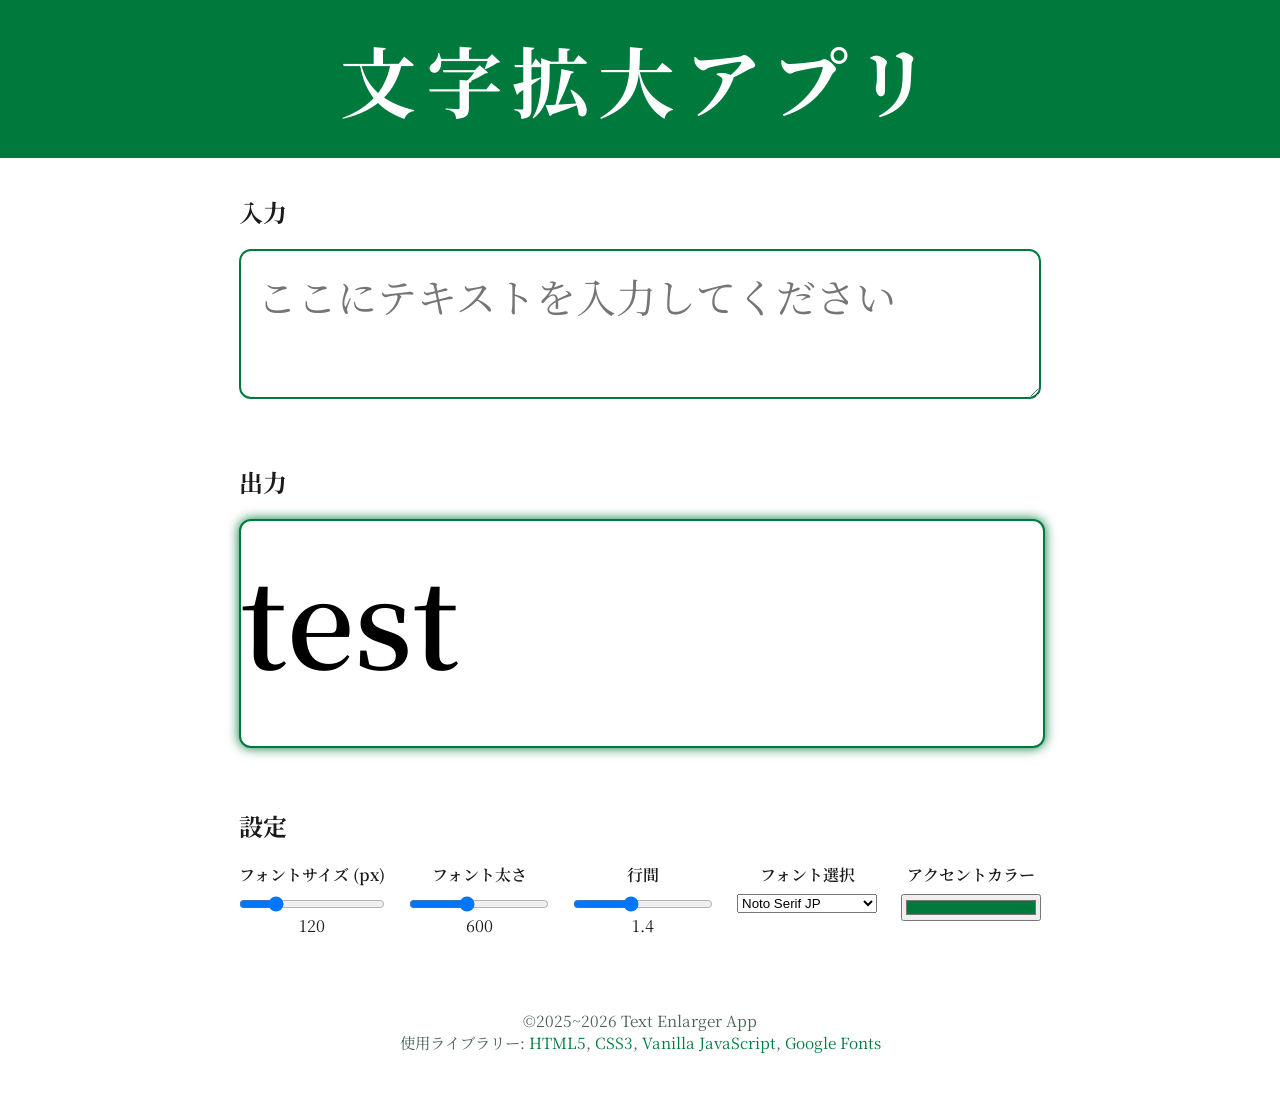
==== legacy/index.html @ 91739b3a "index.html office　v2.6.2 Release 3" ====
<!DOCTYPE html>
<html lang="ja">
<head>
<meta charset="UTF-8" />
<meta name="viewport" content="width=device-width, initial-scale=1" />
<title>Text enlargement app</title>
<meta name="description" content="Text拡大appですいれたText拡大表示します" />
<link rel="icon" href="icon-light.png" type="image/png" />
<link href="https://fonts.googleapis.com/css2?family=Potta+One&family=Noto+Serif+JP&display=swap" rel="stylesheet" />
<style>

:root {
  --color-primary: #00793d;
  --color-primary-contrast-light: #ffffff;
  --color-secondary: #4a6354;
  --color-background: #ffffff;
  --color-on-background: #1a1c19;
  --shape-corner-medium: 12px;
}

body {
  margin: 0;
  font-family: 'Noto Serif JP', serif;
  background-color: var(--color-background);
  color: var(--color-on-background);
  min-height: 100vh;
  display: flex;
  flex-direction: column;
}

header {
  background-color: var(--color-primary);
  color: var(--color-primary-contrast-light);
  padding: 1.5rem 2rem;
  font-weight: 700;
  font-size: 6vw;
  letter-spacing: 0.12em;
  text-align: center;
  user-select: text;
  white-space: nowrap;
  overflow: hidden;
  text-overflow: ellipsis;
}

main {
  max-width: 900px;
  margin: 0 auto 2rem auto;
  padding: 1rem;
  flex-grow: 1;
  display: flex;
  flex-direction: column;
  gap: 2.5rem;
  min-width: 320px;
}

textarea#textInput {
  width: 100%;
  min-height: 140px;
  font-size: 40px;
  font-family: inherit;
  padding: 1rem;
  border-radius: var(--shape-corner-medium);
  border: 2px solid var(--color-primary);
  resize: vertical;
  box-sizing: border-box;
  color: var(--color-on-background);
  background-color: var(--color-background);
  transition: border-color 0.3s ease;
  user-select: text;
}

#displayArea {
  width: 100%;
  min-height: 200px;
  font-weight: 600;
  font-size: var(--font-size, 120px);
  line-height: var(--line-height, 1.4);
  color: #000000;
  padding: 0.8rem 0;
  border-radius: var(--shape-corner-medium);
  background-color: var(--color-background);
  box-shadow: 0 0 12px var(--color-primary);
  white-space: pre-wrap;
  word-break: break-word;
  user-select: text;
  border: 2px solid var(--color-primary);
  transition: border-color 0.3s ease, box-shadow 0.3s ease;
  font-family: 'Noto Serif JP', serif;
}

#settings {
  display: flex;
  flex-wrap: wrap;
  gap: 1.5rem;
  justify-content: center;
  align-items: flex-start;
}

.setting-item {
  display: flex;
  flex-direction: column;
  align-items: center;
  min-width: 140px;
}

.setting-item label {
  font-weight: 600;
  margin-bottom: 0.5rem;
  text-align: center;
}

.setting-item input[type=range],
.setting-item select,
.setting-item input[type=color],
.setting-item input[type=text] {
  width: 100%;
  box-sizing: border-box;
}

footer#footer {
  text-align: center;
  font-size: clamp(0.7rem, 1.2vw, 1rem);
  color: var(--color-secondary);
  padding: 1.5rem 0 2.5rem 0;
  user-select: text;
  font-family: 'Noto Serif JP', serif;
}

footer#footer a {
  color: var(--color-primary);
  text-decoration: none;
}

footer#footer a:hover {
  text-decoration: underline;
}

</style>
</head>
<body>

<header id="appTitle">文字拡大アプリ</header>

<main>

<section>
<h2>入力</h2>
<textarea id="textInput" placeholder="ここにテキストを入力してください"></textarea>
</section>

<section>
<h2>出力</h2>
<div id="displayArea">test</div>
</section>

<section>
<h2>設定</h2>
<div id="settings">

<div class="setting-item">
<label for="fontSizeSlider">フォントサイズ (px)</label>
<input type="range" id="fontSizeSlider" min="40" max="400" step="1" value="120" />
<output id="fontSizeValue">120</output>
</div>

<div class="setting-item">
<label for="fontWeightSlider">フォント太さ</label>
<input type="range" id="fontWeightSlider" min="400" max="900" step="100" value="600" />
<output id="fontWeightValue">600</output>
</div>

<div class="setting-item">
<label for="lineHeightSlider">行間</label>
<input type="range" id="lineHeightSlider" min="1" max="2" step="0.05" value="1.4" />
<output id="lineHeightValue">1.4</output>
</div>

<div class="setting-item">
<label for="fontSelector">フォント選択</label>
<select id="fontSelector">
<option value="'Potta One', cursive">Potta One</option>
<option value="'Noto Serif JP', serif" selected>Noto Serif JP</option>
<option value="'Sawarabi Mincho', serif">Sawarabi Mincho</option>
<option value="Arial, sans-serif">Arial</option>
<option value="Verdana, sans-serif">Verdana</option>
<option value="Courier New, monospace">Courier New</option>
</select>
</div>

<div class="setting-item">
<label for="accentSelector">アクセントカラー</label>
<input type="color" id="accentSelector" value="#00793d" />
</div>

</div>
</section>

</main>

<footer id="footer">
<div id="footer-author">&copy;2025 Text enlargement app</div>
<div>
使用ライブラリー:
<a href="https://developer.mozilla.org/ja/docs/Web/HTML" target="_blank" rel="noopener noreferrer">HTML5</a>,
<a href="https://developer.mozilla.org/ja/docs/Web/CSS" target="_blank" rel="noopener noreferrer">CSS3</a>,
<a href="https://developer.mozilla.org/ja/docs/Web/JavaScript" target="_blank" rel="noopener noreferrer">Vanilla JavaScript</a>,
<a href="https://fonts.google.com/" target="_blank" rel="noopener noreferrer">Google Fonts</a>
</div>
</footer>

<script>

const textInput = document.getElementById("textInput")
const displayArea = document.getElementById("displayArea")
const fontSizeSlider = document.getElementById("fontSizeSlider")
const fontSizeValue = document.getElementById("fontSizeValue")
const fontWeightSlider = document.getElementById("fontWeightSlider")
const fontWeightValue = document.getElementById("fontWeightValue")
const lineHeightSlider = document.getElementById("lineHeightSlider")
const lineHeightValue = document.getElementById("lineHeightValue")
const fontSelector = document.getElementById("fontSelector")
const accentSelector = document.getElementById("accentSelector")
const header = document.getElementById("appTitle")

function updateDisplay() {
  displayArea.textContent = textInput.value.trim() || "test"
}

function updateStyles() {
  displayArea.style.fontSize = fontSizeSlider.value + "px"
  displayArea.style.fontWeight = fontWeightSlider.value
  displayArea.style.lineHeight = lineHeightSlider.value
  displayArea.style.fontFamily = fontSelector.value
  displayArea.style.color = "#000000"
  textInput.style.borderColor = accentSelector.value
  displayArea.style.borderColor = accentSelector.value
  displayArea.style.boxShadow = `0 0 12px ${accentSelector.value}`
  header.style.backgroundColor = accentSelector.value
  header.style.color = getContrastColor(accentSelector.value)
}

function luminance(r,g,b) {
  const a = [r,g,b].map(v => {v/=255; return v<=0.03928?v/12.92:Math.pow((v+0.055)/1.055,2.4)})
  return 0.2126*a[0] + 0.7152*a[1] + 0.0722*a[2]
}

function getContrastColor(hexColor) {
  const r = parseInt(hexColor.substr(1,2),16)
  const g = parseInt(hexColor.substr(3,2),16)
  const b = parseInt(hexColor.substr(5,2),16)
  return luminance(r,g,b) > 0.5 ? "#000000" : "#ffffff"
}

textInput.addEventListener("input", updateDisplay)
fontSizeSlider.addEventListener("input", () => {fontSizeValue.textContent = fontSizeSlider.value; updateStyles()})
fontWeightSlider.addEventListener("input", () => {fontWeightValue.textContent = fontWeightSlider.value; updateStyles()})
lineHeightSlider.addEventListener("input", () => {lineHeightValue.textContent = lineHeightSlider.value; updateStyles()})
fontSelector.addEventListener("input", updateStyles)
accentSelector.addEventListener("input", updateStyles)

updateDisplay()
updateStyles()

const footerAuthor = document.getElementById("footer-author")
const hostname = window.location.hostname
const baseYear = 2025
const currentYear = new Date().getFullYear()
const yearText = currentYear > baseYear ? `${baseYear}~${currentYear}` : `${baseYear}`

if(hostname.includes("hamuzon.github.io")) {
  footerAuthor.innerHTML = `&copy;${yearText} <a href="https://hamuzon.github.io" target="_blank" rel="noopener noreferrer">@hamuzon</a>`
} else if(hostname.includes("hamusata.f5.si")) {
  footerAuthor.innerHTML = `&copy;${yearText} <a href="https://home.hamusata.f5.si" target="_blank" rel="noopener noreferrer">@hamusata</a>`
} else {
  footerAuthor.innerHTML = `&copy;${yearText} Text Enlarger App`
}

</script>

</body>
</html>
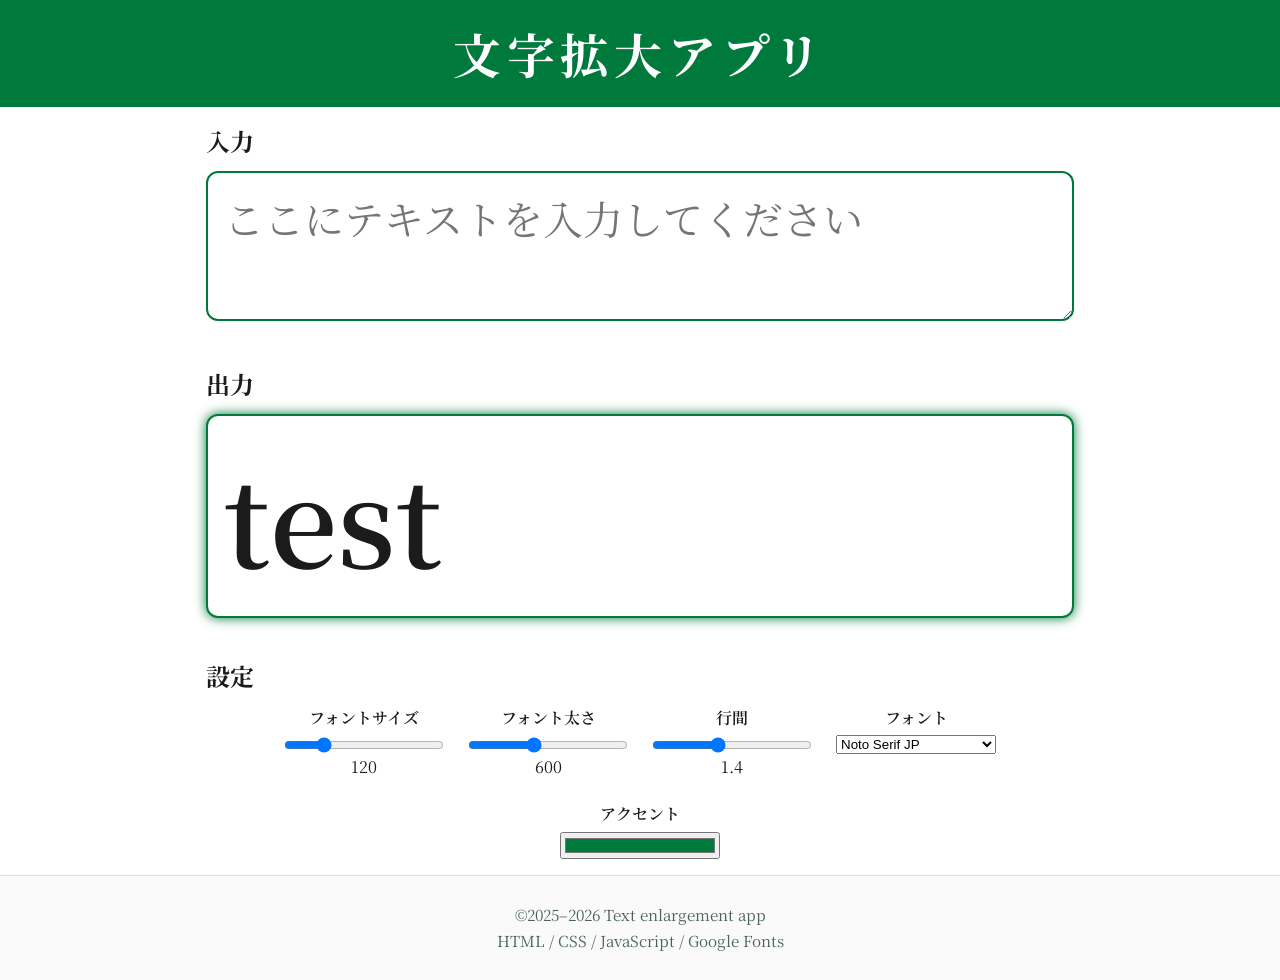
==== commit 05a24e60: "index.html v2.6.3" ====
--- a/legacy/index.html
+++ b/legacy/index.html
@@ -1,281 +1,309 @@
 <!DOCTYPE html>
 <html lang="ja">
+
 <head>
-<meta charset="UTF-8" />
-<meta name="viewport" content="width=device-width, initial-scale=1" />
-<title>Text enlargement app</title>
-<meta name="description" content="Text拡大appですいれたText拡大表示します" />
-<link rel="icon" href="icon-light.png" type="image/png" />
-<link href="https://fonts.googleapis.com/css2?family=Potta+One&family=Noto+Serif+JP&display=swap" rel="stylesheet" />
-<style>
-
-:root {
-  --color-primary: #00793d;
-  --color-primary-contrast-light: #ffffff;
-  --color-secondary: #4a6354;
-  --color-background: #ffffff;
-  --color-on-background: #1a1c19;
-  --shape-corner-medium: 12px;
-}
-
-body {
-  margin: 0;
-  font-family: 'Noto Serif JP', serif;
-  background-color: var(--color-background);
-  color: var(--color-on-background);
-  min-height: 100vh;
-  display: flex;
-  flex-direction: column;
-}
-
-header {
-  background-color: var(--color-primary);
-  color: var(--color-primary-contrast-light);
-  padding: 1.5rem 2rem;
-  font-weight: 700;
-  font-size: 6vw;
-  letter-spacing: 0.12em;
-  text-align: center;
-  user-select: text;
-  white-space: nowrap;
-  overflow: hidden;
-  text-overflow: ellipsis;
-}
-
-main {
-  max-width: 900px;
-  margin: 0 auto 2rem auto;
-  padding: 1rem;
-  flex-grow: 1;
-  display: flex;
-  flex-direction: column;
-  gap: 2.5rem;
-  min-width: 320px;
-}
-
-textarea#textInput {
-  width: 100%;
-  min-height: 140px;
-  font-size: 40px;
-  font-family: inherit;
-  padding: 1rem;
-  border-radius: var(--shape-corner-medium);
-  border: 2px solid var(--color-primary);
-  resize: vertical;
-  box-sizing: border-box;
-  color: var(--color-on-background);
-  background-color: var(--color-background);
-  transition: border-color 0.3s ease;
-  user-select: text;
-}
-
-#displayArea {
-  width: 100%;
-  min-height: 200px;
-  font-weight: 600;
-  font-size: var(--font-size, 120px);
-  line-height: var(--line-height, 1.4);
-  color: #000000;
-  padding: 0.8rem 0;
-  border-radius: var(--shape-corner-medium);
-  background-color: var(--color-background);
-  box-shadow: 0 0 12px var(--color-primary);
-  white-space: pre-wrap;
-  word-break: break-word;
-  user-select: text;
-  border: 2px solid var(--color-primary);
-  transition: border-color 0.3s ease, box-shadow 0.3s ease;
-  font-family: 'Noto Serif JP', serif;
-}
-
-#settings {
-  display: flex;
-  flex-wrap: wrap;
-  gap: 1.5rem;
-  justify-content: center;
-  align-items: flex-start;
-}
-
-.setting-item {
-  display: flex;
-  flex-direction: column;
-  align-items: center;
-  min-width: 140px;
-}
-
-.setting-item label {
-  font-weight: 600;
-  margin-bottom: 0.5rem;
-  text-align: center;
-}
-
-.setting-item input[type=range],
-.setting-item select,
-.setting-item input[type=color],
-.setting-item input[type=text] {
-  width: 100%;
-  box-sizing: border-box;
-}
-
-footer#footer {
-  text-align: center;
-  font-size: clamp(0.7rem, 1.2vw, 1rem);
-  color: var(--color-secondary);
-  padding: 1.5rem 0 2.5rem 0;
-  user-select: text;
-  font-family: 'Noto Serif JP', serif;
-}
-
-footer#footer a {
-  color: var(--color-primary);
-  text-decoration: none;
-}
-
-footer#footer a:hover {
-  text-decoration: underline;
-}
-
-</style>
+  <meta charset="UTF-8" />
+  <meta name="viewport" content="width=device-width, initial-scale=1" />
+
+  <title>Text enlargement app</title>
+  <meta name="description" content="Text拡大appです。入力したテキストを大きく表示します。" />
+
+  <link rel="icon" href="icon-light.png" type="image/png" />
+
+  <!-- Google Fonts -->
+  <link
+    href="https://fonts.googleapis.com/css2?family=BIZ+UDPGothic&family=BIZ+UDPMincho&family=Zen+Kaku+Gothic+New&family=Noto+Sans+JP&family=Noto+Serif+JP&family=Potta+One&display=swap"
+    rel="stylesheet"
+  />
+
+  <style>
+    :root {
+      --color-primary: #00793d;
+      --color-secondary: #4a6354;
+      --color-background: #ffffff;
+      --color-on-background: #1a1c19;
+      --shape-corner-medium: 12px;
+    }
+
+    * {
+      box-sizing: border-box;
+    }
+
+    body {
+      margin: 0;
+      min-height: 100vh;
+      display: flex;
+      flex-direction: column;
+      font-family: 'Noto Serif JP', serif;
+      background-color: var(--color-background);
+      color: var(--color-on-background);
+    }
+
+    header {
+      background-color: var(--color-primary);
+      color: #ffffff;
+      padding: 1.2rem 1rem;
+      text-align: center;
+      font-size: clamp(1.5rem, 6vw, 3rem);
+      font-weight: 700;
+      letter-spacing: 0.12em;
+      white-space: nowrap;
+      overflow: hidden;
+      text-overflow: ellipsis;
+    }
+
+    main {
+      flex: 1;
+      max-width: 900px;
+      width: 100%;
+      margin: 0 auto;
+      padding: 1rem;
+      display: flex;
+      flex-direction: column;
+      gap: 2.5rem;
+    }
+
+    h2 {
+      margin: 0 0 0.8rem 0;
+    }
+
+    textarea#textInput {
+      width: 100%;
+      min-height: 140px;
+      padding: 1rem;
+      font-size: 40px;
+      font-family: inherit;
+      border-radius: var(--shape-corner-medium);
+      border: 2px solid var(--color-primary);
+      resize: vertical;
+      background-color: #ffffff;
+    }
+
+    #displayArea {
+      width: 100%;
+      min-height: 200px;
+      padding: 1rem;
+      font-size: 120px;
+      font-weight: 600;
+      line-height: 1.4;
+      border-radius: var(--shape-corner-medium);
+      border: 2px solid var(--color-primary);
+      box-shadow: 0 0 12px var(--color-primary);
+      white-space: pre-wrap;
+      word-break: break-word;
+      background-color: #ffffff;
+    }
+
+    #settings {
+      display: flex;
+      flex-wrap: wrap;
+      gap: 1.5rem;
+      justify-content: center;
+    }
+
+    .setting-item {
+      min-width: 160px;
+      display: flex;
+      flex-direction: column;
+      align-items: center;
+    }
+
+    .setting-item label {
+      margin-bottom: 0.4rem;
+      font-weight: 600;
+      text-align: center;
+    }
+
+    .setting-item input,
+    .setting-item select {
+      width: 100%;
+    }
+
+    footer {
+      width: 100%;
+      padding: 1.5rem 1rem;
+      text-align: center;
+      font-size: clamp(0.75rem, 1.2vw, 0.95rem);
+      color: var(--color-secondary);
+      background-color: #fafafa;
+      border-top: 1px solid #ddd;
+    }
+
+    footer div {
+      margin: 0.3rem 0;
+    }
+
+    footer a {
+      color: var(--color-primary);
+      text-decoration: none;
+    }
+
+    footer a:hover {
+      text-decoration: underline;
+    }
+  </style>
 </head>
+
 <body>
 
-<header id="appTitle">文字拡大アプリ</header>
-
-<main>
-
-<section>
-<h2>入力</h2>
-<textarea id="textInput" placeholder="ここにテキストを入力してください"></textarea>
-</section>
-
-<section>
-<h2>出力</h2>
-<div id="displayArea">test</div>
-</section>
-
-<section>
-<h2>設定</h2>
-<div id="settings">
-
-<div class="setting-item">
-<label for="fontSizeSlider">フォントサイズ (px)</label>
-<input type="range" id="fontSizeSlider" min="40" max="400" step="1" value="120" />
-<output id="fontSizeValue">120</output>
-</div>
-
-<div class="setting-item">
-<label for="fontWeightSlider">フォント太さ</label>
-<input type="range" id="fontWeightSlider" min="400" max="900" step="100" value="600" />
-<output id="fontWeightValue">600</output>
-</div>
-
-<div class="setting-item">
-<label for="lineHeightSlider">行間</label>
-<input type="range" id="lineHeightSlider" min="1" max="2" step="0.05" value="1.4" />
-<output id="lineHeightValue">1.4</output>
-</div>
-
-<div class="setting-item">
-<label for="fontSelector">フォント選択</label>
-<select id="fontSelector">
-<option value="'Potta One', cursive">Potta One</option>
-<option value="'Noto Serif JP', serif" selected>Noto Serif JP</option>
-<option value="'Sawarabi Mincho', serif">Sawarabi Mincho</option>
-<option value="Arial, sans-serif">Arial</option>
-<option value="Verdana, sans-serif">Verdana</option>
-<option value="Courier New, monospace">Courier New</option>
-</select>
-</div>
-
-<div class="setting-item">
-<label for="accentSelector">アクセントカラー</label>
-<input type="color" id="accentSelector" value="#00793d" />
-</div>
-
-</div>
-</section>
-
-</main>
-
-<footer id="footer">
-<div id="footer-author">&copy;2025 Text enlargement app</div>
-<div>
-使用ライブラリー:
-<a href="https://developer.mozilla.org/ja/docs/Web/HTML" target="_blank" rel="noopener noreferrer">HTML5</a>,
-<a href="https://developer.mozilla.org/ja/docs/Web/CSS" target="_blank" rel="noopener noreferrer">CSS3</a>,
-<a href="https://developer.mozilla.org/ja/docs/Web/JavaScript" target="_blank" rel="noopener noreferrer">Vanilla JavaScript</a>,
-<a href="https://fonts.google.com/" target="_blank" rel="noopener noreferrer">Google Fonts</a>
-</div>
-</footer>
-
-<script>
-
-const textInput = document.getElementById("textInput")
-const displayArea = document.getElementById("displayArea")
-const fontSizeSlider = document.getElementById("fontSizeSlider")
-const fontSizeValue = document.getElementById("fontSizeValue")
-const fontWeightSlider = document.getElementById("fontWeightSlider")
-const fontWeightValue = document.getElementById("fontWeightValue")
-const lineHeightSlider = document.getElementById("lineHeightSlider")
-const lineHeightValue = document.getElementById("lineHeightValue")
-const fontSelector = document.getElementById("fontSelector")
-const accentSelector = document.getElementById("accentSelector")
-const header = document.getElementById("appTitle")
-
-function updateDisplay() {
-  displayArea.textContent = textInput.value.trim() || "test"
-}
-
-function updateStyles() {
-  displayArea.style.fontSize = fontSizeSlider.value + "px"
-  displayArea.style.fontWeight = fontWeightSlider.value
-  displayArea.style.lineHeight = lineHeightSlider.value
-  displayArea.style.fontFamily = fontSelector.value
-  displayArea.style.color = "#000000"
-  textInput.style.borderColor = accentSelector.value
-  displayArea.style.borderColor = accentSelector.value
-  displayArea.style.boxShadow = `0 0 12px ${accentSelector.value}`
-  header.style.backgroundColor = accentSelector.value
-  header.style.color = getContrastColor(accentSelector.value)
-}
-
-function luminance(r,g,b) {
-  const a = [r,g,b].map(v => {v/=255; return v<=0.03928?v/12.92:Math.pow((v+0.055)/1.055,2.4)})
-  return 0.2126*a[0] + 0.7152*a[1] + 0.0722*a[2]
-}
-
-function getContrastColor(hexColor) {
-  const r = parseInt(hexColor.substr(1,2),16)
-  const g = parseInt(hexColor.substr(3,2),16)
-  const b = parseInt(hexColor.substr(5,2),16)
-  return luminance(r,g,b) > 0.5 ? "#000000" : "#ffffff"
-}
-
-textInput.addEventListener("input", updateDisplay)
-fontSizeSlider.addEventListener("input", () => {fontSizeValue.textContent = fontSizeSlider.value; updateStyles()})
-fontWeightSlider.addEventListener("input", () => {fontWeightValue.textContent = fontWeightSlider.value; updateStyles()})
-lineHeightSlider.addEventListener("input", () => {lineHeightValue.textContent = lineHeightSlider.value; updateStyles()})
-fontSelector.addEventListener("input", updateStyles)
-accentSelector.addEventListener("input", updateStyles)
-
-updateDisplay()
-updateStyles()
-
-const footerAuthor = document.getElementById("footer-author")
-const hostname = window.location.hostname
-const baseYear = 2025
-const currentYear = new Date().getFullYear()
-const yearText = currentYear > baseYear ? `${baseYear}~${currentYear}` : `${baseYear}`
-
-if(hostname.includes("hamuzon.github.io")) {
-  footerAuthor.innerHTML = `&copy;${yearText} <a href="https://hamuzon.github.io" target="_blank" rel="noopener noreferrer">@hamuzon</a>`
-} else if(hostname.includes("hamusata.f5.si")) {
-  footerAuthor.innerHTML = `&copy;${yearText} <a href="https://home.hamusata.f5.si" target="_blank" rel="noopener noreferrer">@hamusata</a>`
-} else {
-  footerAuthor.innerHTML = `&copy;${yearText} Text Enlarger App`
-}
-
-</script>
+  <header id="appTitle">
+    文字拡大アプリ
+  </header>
+
+  <main>
+
+    <section>
+      <h2>入力</h2>
+      <textarea
+        id="textInput"
+        placeholder="ここにテキストを入力してください"
+      ></textarea>
+    </section>
+
+    <section>
+      <h2>出力</h2>
+      <div id="displayArea">test</div>
+    </section>
+
+    <section>
+      <h2>設定</h2>
+
+      <div id="settings">
+
+        <div class="setting-item">
+          <label>フォントサイズ</label>
+          <input
+            type="range"
+            id="fontSizeSlider"
+            min="40"
+            max="400"
+            value="120"
+          />
+          <output id="fontSizeValue">120</output>
+        </div>
+
+        <div class="setting-item">
+          <label>フォント太さ</label>
+          <input
+            type="range"
+            id="fontWeightSlider"
+            min="400"
+            max="900"
+            step="100"
+            value="600"
+          />
+          <output id="fontWeightValue">600</output>
+        </div>
+
+        <div class="setting-item">
+          <label>行間</label>
+          <input
+            type="range"
+            id="lineHeightSlider"
+            min="1"
+            max="2"
+            step="0.05"
+            value="1.4"
+          />
+          <output id="lineHeightValue">1.4</output>
+        </div>
+
+        <div class="setting-item">
+          <label>フォント</label>
+          <select id="fontSelector">
+            <option value="'BIZ UDPGothic', sans-serif">BIZ UDPGothic</option>
+            <option value="'BIZ UDPMincho', serif">BIZ UDPMincho</option>
+            <option value="'Zen Kaku Gothic New', sans-serif">Zen Kaku Gothic New</option>
+            <option value="'Noto Sans JP', sans-serif">Noto Sans JP</option>
+            <option value="'Noto Serif JP', serif" selected>Noto Serif JP</option>
+            <option value="'Potta One', cursive">Potta One</option>
+            <option value="Arial, sans-serif">Arial</option>
+            <option value="Courier New, monospace">Courier New</option>
+          </select>
+        </div>
+
+        <div class="setting-item">
+          <label>アクセント</label>
+          <input
+            type="color"
+            id="accentSelector"
+            value="#00793d"
+          />
+        </div>
+
+      </div>
+    </section>
+
+  </main>
+
+  <footer>
+    <div id="footer-author"></div>
+    <div>HTML / CSS / JavaScript / Google Fonts</div>
+  </footer>
+
+  <script>
+    const textInput = document.getElementById("textInput");
+    const displayArea = document.getElementById("displayArea");
+
+    const fontSizeSlider = document.getElementById("fontSizeSlider");
+    const fontSizeValue = document.getElementById("fontSizeValue");
+
+    const fontWeightSlider = document.getElementById("fontWeightSlider");
+    const fontWeightValue = document.getElementById("fontWeightValue");
+
+    const lineHeightSlider = document.getElementById("lineHeightSlider");
+    const lineHeightValue = document.getElementById("lineHeightValue");
+
+    const fontSelector = document.getElementById("fontSelector");
+    const accentSelector = document.getElementById("accentSelector");
+    const header = document.getElementById("appTitle");
+
+    function updateDisplay() {
+      displayArea.textContent = textInput.value.trim() || "test";
+    }
+
+    function updateStyles() {
+      displayArea.style.fontSize = fontSizeSlider.value + "px";
+      displayArea.style.fontWeight = fontWeightSlider.value;
+      displayArea.style.lineHeight = lineHeightSlider.value;
+      displayArea.style.fontFamily = fontSelector.value;
+
+      const c = accentSelector.value;
+      displayArea.style.borderColor = c;
+      displayArea.style.boxShadow = `0 0 12px ${c}`;
+      textInput.style.borderColor = c;
+      header.style.backgroundColor = c;
+    }
+
+    textInput.addEventListener("input", updateDisplay);
+
+    fontSizeSlider.addEventListener("input", () => {
+      fontSizeValue.textContent = fontSizeSlider.value;
+      updateStyles();
+    });
+
+    fontWeightSlider.addEventListener("input", () => {
+      fontWeightValue.textContent = fontWeightSlider.value;
+      updateStyles();
+    });
+
+    lineHeightSlider.addEventListener("input", () => {
+      lineHeightValue.textContent = lineHeightSlider.value;
+      updateStyles();
+    });
+
+    fontSelector.addEventListener("change", updateStyles);
+    accentSelector.addEventListener("input", updateStyles);
+
+    updateDisplay();
+    updateStyles();
+
+    const footerAuthor = document.getElementById("footer-author");
+    const year = new Date().getFullYear();
+
+    footerAuthor.innerHTML =
+      `&copy;2025–${year} Text enlargement app`;
+  </script>
 
 </body>
 </html>
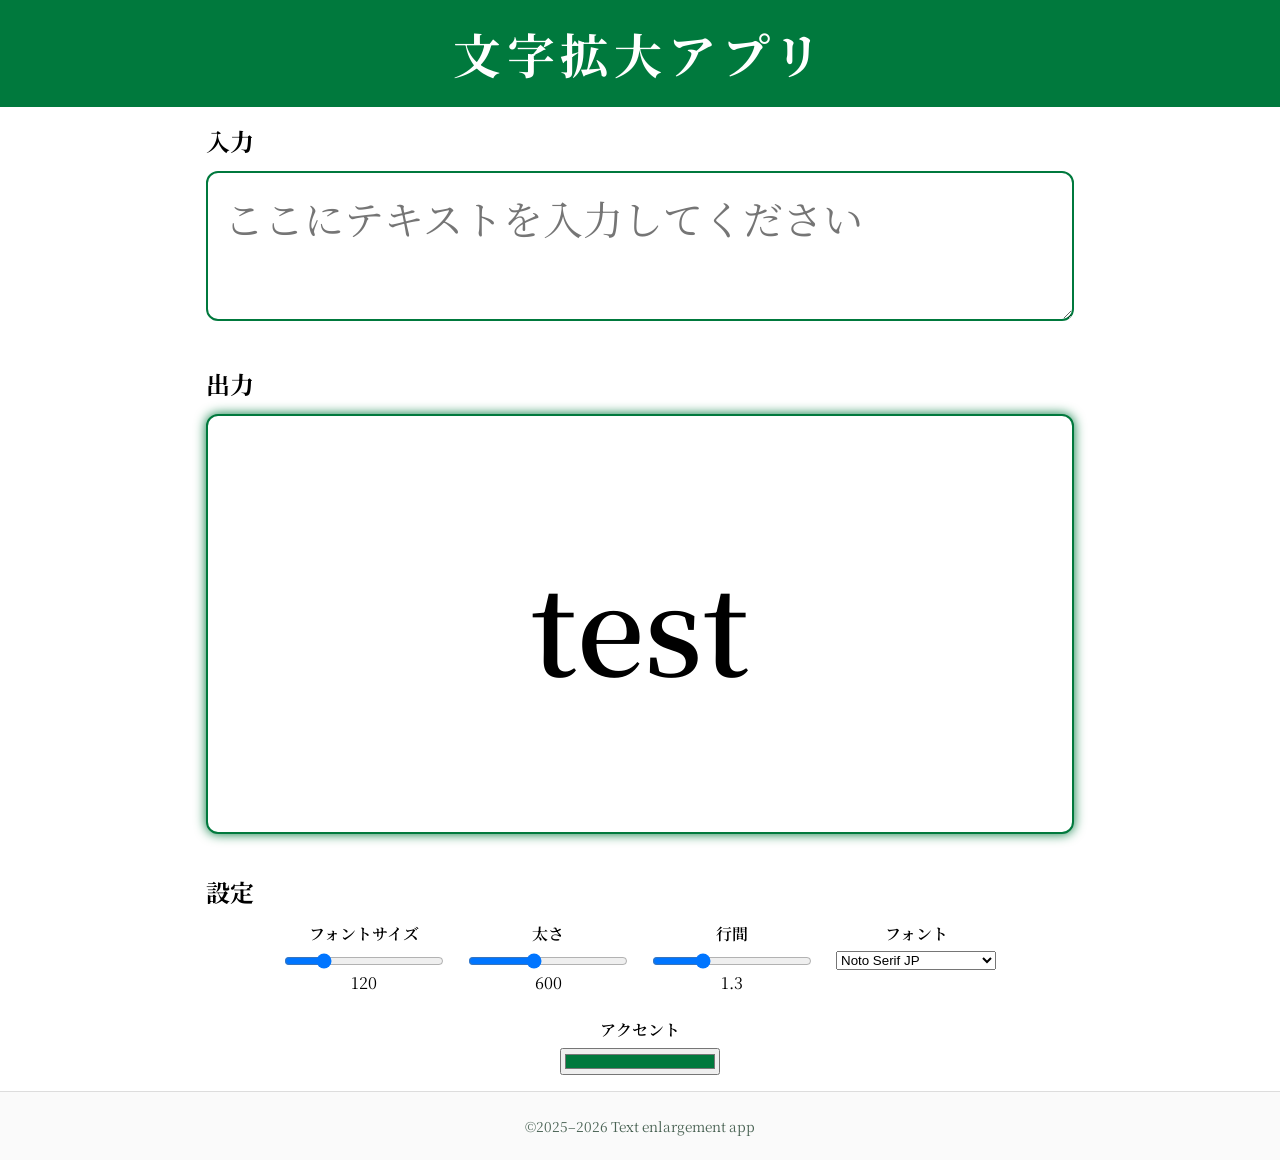
==== commit 2b16b930: "index.html v2.6.3.1" ====
--- a/legacy/index.html
+++ b/legacy/index.html
@@ -10,7 +10,6 @@
 
   <link rel="icon" href="icon-light.png" type="image/png" />
 
-  <!-- Google Fonts -->
   <link
     href="https://fonts.googleapis.com/css2?family=BIZ+UDPGothic&family=BIZ+UDPMincho&family=Zen+Kaku+Gothic+New&family=Noto+Sans+JP&family=Noto+Serif+JP&family=Potta+One&display=swap"
     rel="stylesheet"
@@ -21,7 +20,6 @@
       --color-primary: #00793d;
       --color-secondary: #4a6354;
       --color-background: #ffffff;
-      --color-on-background: #1a1c19;
       --shape-corner-medium: 12px;
     }
 
@@ -36,7 +34,6 @@
       flex-direction: column;
       font-family: 'Noto Serif JP', serif;
       background-color: var(--color-background);
-      color: var(--color-on-background);
     }
 
     header {
@@ -47,9 +44,6 @@
       font-size: clamp(1.5rem, 6vw, 3rem);
       font-weight: 700;
       letter-spacing: 0.12em;
-      white-space: nowrap;
-      overflow: hidden;
-      text-overflow: ellipsis;
     }
 
     main {
@@ -76,21 +70,32 @@
       border-radius: var(--shape-corner-medium);
       border: 2px solid var(--color-primary);
       resize: vertical;
-      background-color: #ffffff;
-    }
-
+    }
+
+    /* ===== 出力枠 修正版 ===== */
     #displayArea {
       width: 100%;
-      min-height: 200px;
-      padding: 1rem;
+      min-height: min(60vh, 420px);
+      padding: 1.2rem;
+
+      display: flex;
+      align-items: center;
+      justify-content: center;
+
+      text-align: center;
+
       font-size: 120px;
       font-weight: 600;
-      line-height: 1.4;
+      line-height: 1.3;
+
       border-radius: var(--shape-corner-medium);
       border: 2px solid var(--color-primary);
       box-shadow: 0 0 12px var(--color-primary);
+
       white-space: pre-wrap;
       word-break: break-word;
+      overflow-wrap: anywhere;
+
       background-color: #ffffff;
     }
 
@@ -111,7 +116,6 @@
     .setting-item label {
       margin-bottom: 0.4rem;
       font-weight: 600;
-      text-align: center;
     }
 
     .setting-item input,
@@ -120,26 +124,12 @@
     }
 
     footer {
-      width: 100%;
       padding: 1.5rem 1rem;
       text-align: center;
-      font-size: clamp(0.75rem, 1.2vw, 0.95rem);
+      font-size: 0.85rem;
       color: var(--color-secondary);
+      border-top: 1px solid #ddd;
       background-color: #fafafa;
-      border-top: 1px solid #ddd;
-    }
-
-    footer div {
-      margin: 0.3rem 0;
-    }
-
-    footer a {
-      color: var(--color-primary);
-      text-decoration: none;
-    }
-
-    footer a:hover {
-      text-decoration: underline;
     }
   </style>
 </head>
@@ -172,40 +162,20 @@
 
         <div class="setting-item">
           <label>フォントサイズ</label>
-          <input
-            type="range"
-            id="fontSizeSlider"
-            min="40"
-            max="400"
-            value="120"
-          />
+          <input type="range" id="fontSizeSlider" min="40" max="400" value="120" />
           <output id="fontSizeValue">120</output>
         </div>
 
         <div class="setting-item">
-          <label>フォント太さ</label>
-          <input
-            type="range"
-            id="fontWeightSlider"
-            min="400"
-            max="900"
-            step="100"
-            value="600"
-          />
+          <label>太さ</label>
+          <input type="range" id="fontWeightSlider" min="400" max="900" step="100" value="600" />
           <output id="fontWeightValue">600</output>
         </div>
 
         <div class="setting-item">
           <label>行間</label>
-          <input
-            type="range"
-            id="lineHeightSlider"
-            min="1"
-            max="2"
-            step="0.05"
-            value="1.4"
-          />
-          <output id="lineHeightValue">1.4</output>
+          <input type="range" id="lineHeightSlider" min="1" max="2" step="0.05" value="1.3" />
+          <output id="lineHeightValue">1.3</output>
         </div>
 
         <div class="setting-item">
@@ -217,18 +187,12 @@
             <option value="'Noto Sans JP', sans-serif">Noto Sans JP</option>
             <option value="'Noto Serif JP', serif" selected>Noto Serif JP</option>
             <option value="'Potta One', cursive">Potta One</option>
-            <option value="Arial, sans-serif">Arial</option>
-            <option value="Courier New, monospace">Courier New</option>
           </select>
         </div>
 
         <div class="setting-item">
           <label>アクセント</label>
-          <input
-            type="color"
-            id="accentSelector"
-            value="#00793d"
-          />
+          <input type="color" id="accentSelector" value="#00793d" />
         </div>
 
       </div>
@@ -237,8 +201,7 @@
   </main>
 
   <footer>
-    <div id="footer-author"></div>
-    <div>HTML / CSS / JavaScript / Google Fonts</div>
+    &copy;2025–<span id="year"></span> Text enlargement app
   </footer>
 
   <script>
@@ -246,14 +209,8 @@
     const displayArea = document.getElementById("displayArea");
 
     const fontSizeSlider = document.getElementById("fontSizeSlider");
-    const fontSizeValue = document.getElementById("fontSizeValue");
-
     const fontWeightSlider = document.getElementById("fontWeightSlider");
-    const fontWeightValue = document.getElementById("fontWeightValue");
-
     const lineHeightSlider = document.getElementById("lineHeightSlider");
-    const lineHeightValue = document.getElementById("lineHeightValue");
-
     const fontSelector = document.getElementById("fontSelector");
     const accentSelector = document.getElementById("accentSelector");
     const header = document.getElementById("appTitle");
@@ -276,33 +233,17 @@
     }
 
     textInput.addEventListener("input", updateDisplay);
-
-    fontSizeSlider.addEventListener("input", () => {
-      fontSizeValue.textContent = fontSizeSlider.value;
-      updateStyles();
-    });
-
-    fontWeightSlider.addEventListener("input", () => {
-      fontWeightValue.textContent = fontWeightSlider.value;
-      updateStyles();
-    });
-
-    lineHeightSlider.addEventListener("input", () => {
-      lineHeightValue.textContent = lineHeightSlider.value;
-      updateStyles();
-    });
-
+    fontSizeSlider.addEventListener("input", updateStyles);
+    fontWeightSlider.addEventListener("input", updateStyles);
+    lineHeightSlider.addEventListener("input", updateStyles);
     fontSelector.addEventListener("change", updateStyles);
     accentSelector.addEventListener("input", updateStyles);
 
+    document.getElementById("year").textContent =
+      new Date().getFullYear();
+
     updateDisplay();
     updateStyles();
-
-    const footerAuthor = document.getElementById("footer-author");
-    const year = new Date().getFullYear();
-
-    footerAuthor.innerHTML =
-      `&copy;2025–${year} Text enlargement app`;
   </script>
 
 </body>
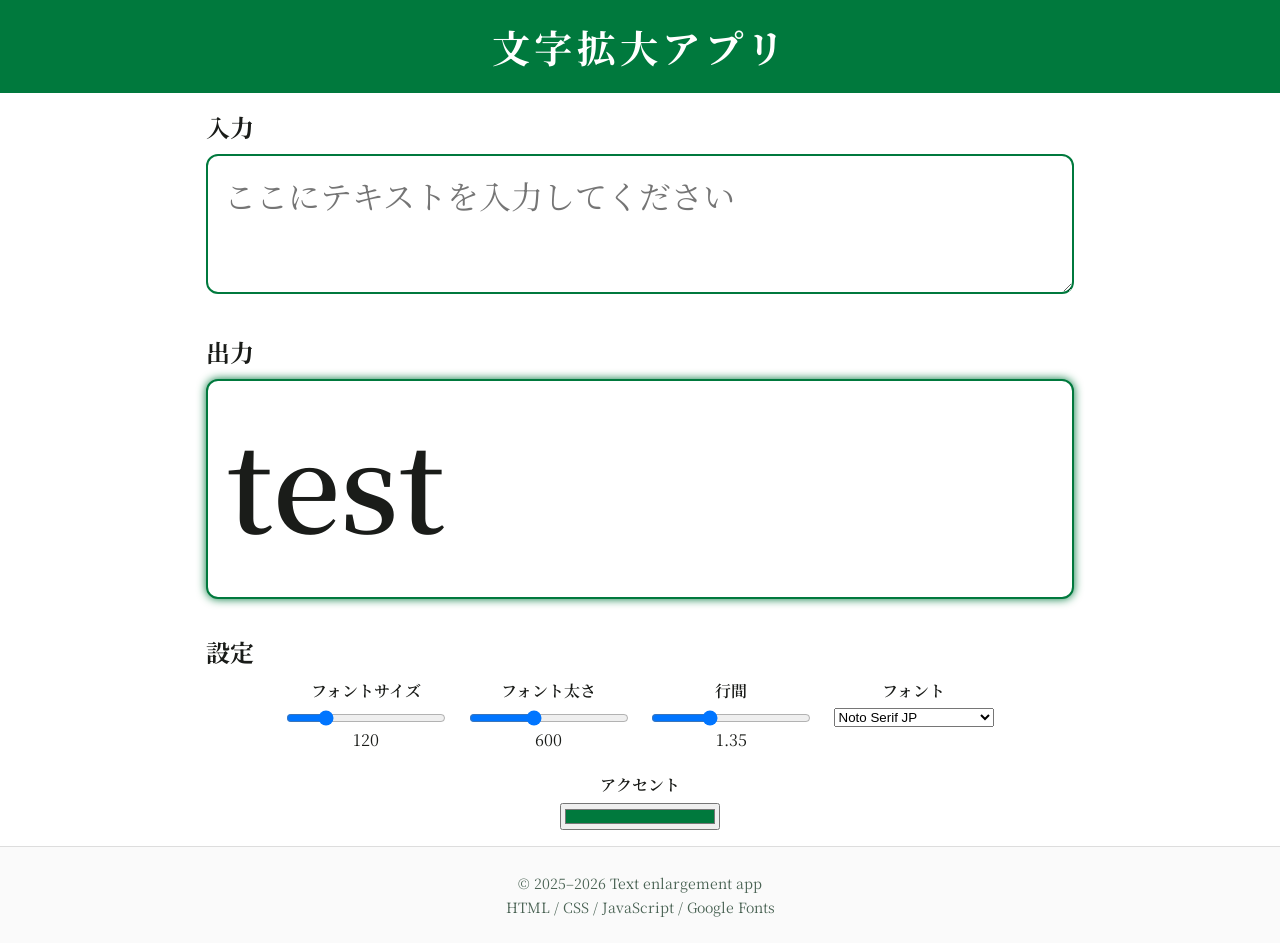
==== commit 2505f739: "index.html v2.6.3.2" ====
--- a/legacy/index.html
+++ b/legacy/index.html
@@ -10,6 +10,7 @@
 
   <link rel="icon" href="icon-light.png" type="image/png" />
 
+  <!-- Google Fonts -->
   <link
     href="https://fonts.googleapis.com/css2?family=BIZ+UDPGothic&family=BIZ+UDPMincho&family=Zen+Kaku+Gothic+New&family=Noto+Sans+JP&family=Noto+Serif+JP&family=Potta+One&display=swap"
     rel="stylesheet"
@@ -20,6 +21,7 @@
       --color-primary: #00793d;
       --color-secondary: #4a6354;
       --color-background: #ffffff;
+      --color-on-background: #1a1c19;
       --shape-corner-medium: 12px;
     }
 
@@ -29,11 +31,12 @@
 
     body {
       margin: 0;
-      min-height: 100vh;
+      min-height: 100svh;
       display: flex;
       flex-direction: column;
       font-family: 'Noto Serif JP', serif;
       background-color: var(--color-background);
+      color: var(--color-on-background);
     }
 
     header {
@@ -41,9 +44,12 @@
       color: #ffffff;
       padding: 1.2rem 1rem;
       text-align: center;
-      font-size: clamp(1.5rem, 6vw, 3rem);
+      font-size: clamp(1.4rem, 5vw, 2.4rem);
       font-weight: 700;
       letter-spacing: 0.12em;
+      white-space: nowrap;
+      overflow: hidden;
+      text-overflow: ellipsis;
     }
 
     main {
@@ -54,55 +60,46 @@
       padding: 1rem;
       display: flex;
       flex-direction: column;
-      gap: 2.5rem;
+      gap: 2.2rem;
     }
 
     h2 {
-      margin: 0 0 0.8rem 0;
+      margin: 0 0 0.6rem 0;
     }
 
     textarea#textInput {
       width: 100%;
       min-height: 140px;
       padding: 1rem;
-      font-size: 40px;
+      font-size: 32px;
       font-family: inherit;
       border-radius: var(--shape-corner-medium);
       border: 2px solid var(--color-primary);
       resize: vertical;
-    }
-
-    /* ===== 出力枠 修正版 ===== */
+      background-color: #ffffff;
+    }
+
+    /* ===== 出力枠 修正ここ ===== */
     #displayArea {
       width: 100%;
-      min-height: min(60vh, 420px);
+      min-height: 220px;
       padding: 1.2rem;
-
-      display: flex;
-      align-items: center;
-      justify-content: center;
-
-      text-align: center;
-
       font-size: 120px;
       font-weight: 600;
-      line-height: 1.3;
-
+      line-height: 1.35;
       border-radius: var(--shape-corner-medium);
       border: 2px solid var(--color-primary);
-      box-shadow: 0 0 12px var(--color-primary);
-
+      box-shadow: 0 0 10px var(--color-primary);
       white-space: pre-wrap;
       word-break: break-word;
       overflow-wrap: anywhere;
-
       background-color: #ffffff;
     }
 
     #settings {
       display: flex;
       flex-wrap: wrap;
-      gap: 1.5rem;
+      gap: 1.4rem;
       justify-content: center;
     }
 
@@ -116,6 +113,7 @@
     .setting-item label {
       margin-bottom: 0.4rem;
       font-weight: 600;
+      text-align: center;
     }
 
     .setting-item input,
@@ -124,12 +122,16 @@
     }
 
     footer {
-      padding: 1.5rem 1rem;
+      padding: 1.4rem 1rem;
       text-align: center;
-      font-size: 0.85rem;
+      font-size: clamp(0.75rem, 1.1vw, 0.95rem);
       color: var(--color-secondary);
+      background-color: #fafafa;
       border-top: 1px solid #ddd;
-      background-color: #fafafa;
+    }
+
+    footer div {
+      margin: 0.25rem 0;
     }
   </style>
 </head>
@@ -167,15 +169,15 @@
         </div>
 
         <div class="setting-item">
-          <label>太さ</label>
+          <label>フォント太さ</label>
           <input type="range" id="fontWeightSlider" min="400" max="900" step="100" value="600" />
           <output id="fontWeightValue">600</output>
         </div>
 
         <div class="setting-item">
           <label>行間</label>
-          <input type="range" id="lineHeightSlider" min="1" max="2" step="0.05" value="1.3" />
-          <output id="lineHeightValue">1.3</output>
+          <input type="range" id="lineHeightSlider" min="1" max="2" step="0.05" value="1.35" />
+          <output id="lineHeightValue">1.35</output>
         </div>
 
         <div class="setting-item">
@@ -187,6 +189,8 @@
             <option value="'Noto Sans JP', sans-serif">Noto Sans JP</option>
             <option value="'Noto Serif JP', serif" selected>Noto Serif JP</option>
             <option value="'Potta One', cursive">Potta One</option>
+            <option value="Arial, sans-serif">Arial</option>
+            <option value="Courier New, monospace">Courier New</option>
           </select>
         </div>
 
@@ -201,7 +205,8 @@
   </main>
 
   <footer>
-    &copy;2025–<span id="year"></span> Text enlargement app
+    <div id="footer-author"></div>
+    <div>HTML / CSS / JavaScript / Google Fonts</div>
   </footer>
 
   <script>
@@ -209,8 +214,14 @@
     const displayArea = document.getElementById("displayArea");
 
     const fontSizeSlider = document.getElementById("fontSizeSlider");
+    const fontSizeValue = document.getElementById("fontSizeValue");
+
     const fontWeightSlider = document.getElementById("fontWeightSlider");
+    const fontWeightValue = document.getElementById("fontWeightValue");
+
     const lineHeightSlider = document.getElementById("lineHeightSlider");
+    const lineHeightValue = document.getElementById("lineHeightValue");
+
     const fontSelector = document.getElementById("fontSelector");
     const accentSelector = document.getElementById("accentSelector");
     const header = document.getElementById("appTitle");
@@ -227,23 +238,39 @@
 
       const c = accentSelector.value;
       displayArea.style.borderColor = c;
-      displayArea.style.boxShadow = `0 0 12px ${c}`;
+      displayArea.style.boxShadow = `0 0 10px ${c}`;
       textInput.style.borderColor = c;
       header.style.backgroundColor = c;
     }
 
     textInput.addEventListener("input", updateDisplay);
-    fontSizeSlider.addEventListener("input", updateStyles);
-    fontWeightSlider.addEventListener("input", updateStyles);
-    lineHeightSlider.addEventListener("input", updateStyles);
+
+    fontSizeSlider.addEventListener("input", () => {
+      fontSizeValue.textContent = fontSizeSlider.value;
+      updateStyles();
+    });
+
+    fontWeightSlider.addEventListener("input", () => {
+      fontWeightValue.textContent = fontWeightSlider.value;
+      updateStyles();
+    });
+
+    lineHeightSlider.addEventListener("input", () => {
+      lineHeightValue.textContent = lineHeightSlider.value;
+      updateStyles();
+    });
+
     fontSelector.addEventListener("change", updateStyles);
     accentSelector.addEventListener("input", updateStyles);
 
-    document.getElementById("year").textContent =
-      new Date().getFullYear();
-
     updateDisplay();
     updateStyles();
+
+    const footerAuthor = document.getElementById("footer-author");
+    const year = new Date().getFullYear();
+
+    footerAuthor.innerHTML =
+      `&copy; 2025–${year} Text enlargement app`;
   </script>
 
 </body>
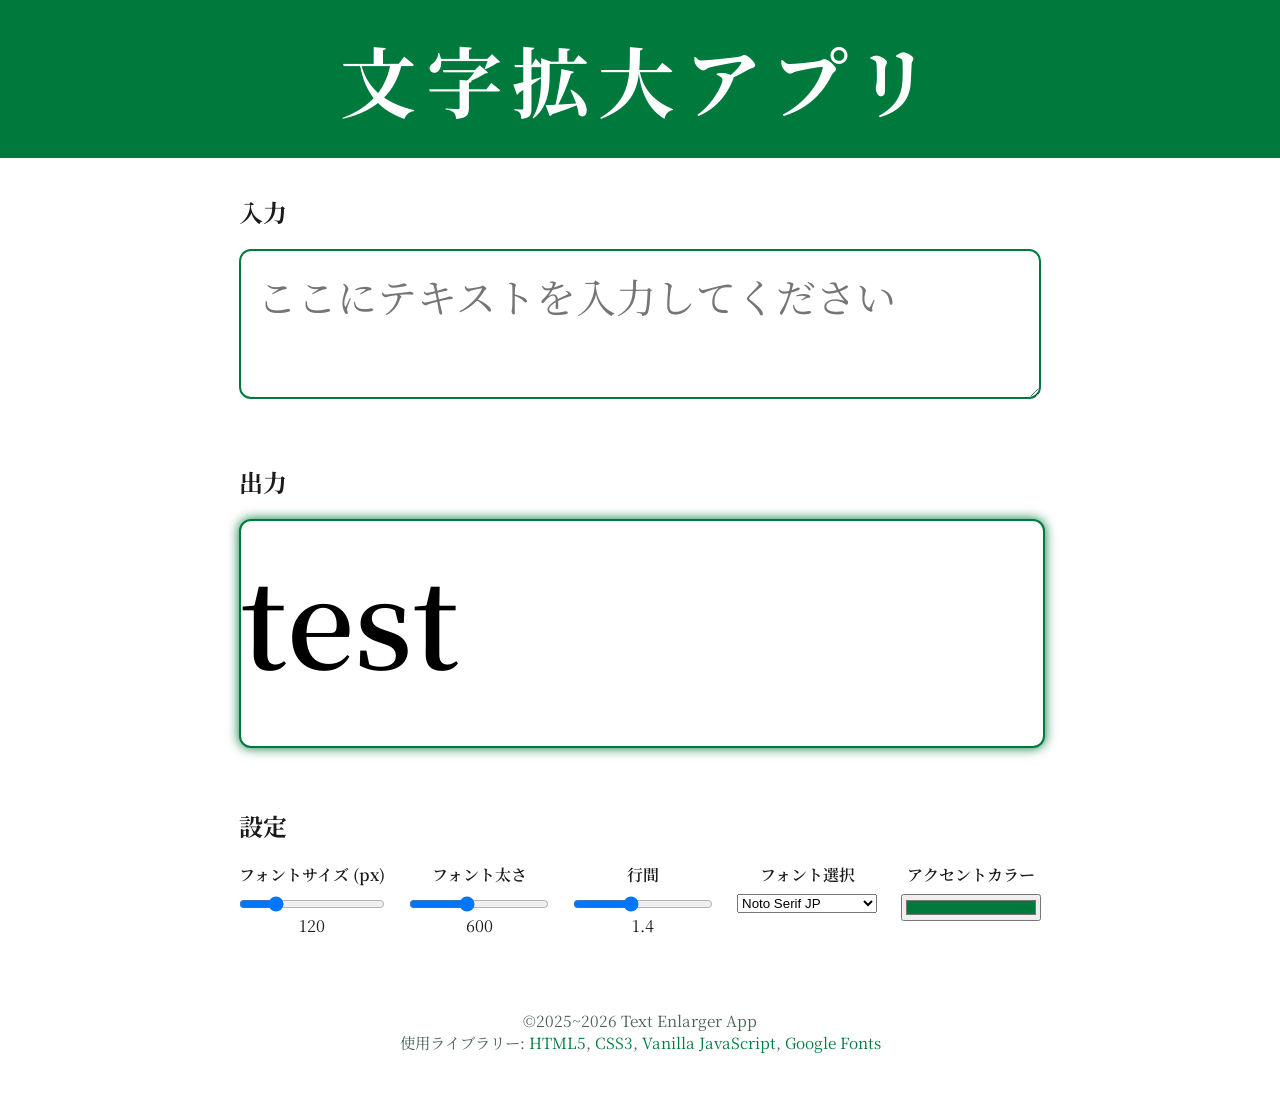
==== commit 1987cb26: "index.html v2.6.2 Release-3" ====
--- a/legacy/index.html
+++ b/legacy/index.html
@@ -1,277 +1,281 @@
 <!DOCTYPE html>
 <html lang="ja">
-
 <head>
-  <meta charset="UTF-8" />
-  <meta name="viewport" content="width=device-width, initial-scale=1" />
-
-  <title>Text enlargement app</title>
-  <meta name="description" content="Text拡大appです。入力したテキストを大きく表示します。" />
-
-  <link rel="icon" href="icon-light.png" type="image/png" />
-
-  <!-- Google Fonts -->
-  <link
-    href="https://fonts.googleapis.com/css2?family=BIZ+UDPGothic&family=BIZ+UDPMincho&family=Zen+Kaku+Gothic+New&family=Noto+Sans+JP&family=Noto+Serif+JP&family=Potta+One&display=swap"
-    rel="stylesheet"
-  />
-
-  <style>
-    :root {
-      --color-primary: #00793d;
-      --color-secondary: #4a6354;
-      --color-background: #ffffff;
-      --color-on-background: #1a1c19;
-      --shape-corner-medium: 12px;
-    }
-
-    * {
-      box-sizing: border-box;
-    }
-
-    body {
-      margin: 0;
-      min-height: 100svh;
-      display: flex;
-      flex-direction: column;
-      font-family: 'Noto Serif JP', serif;
-      background-color: var(--color-background);
-      color: var(--color-on-background);
-    }
-
-    header {
-      background-color: var(--color-primary);
-      color: #ffffff;
-      padding: 1.2rem 1rem;
-      text-align: center;
-      font-size: clamp(1.4rem, 5vw, 2.4rem);
-      font-weight: 700;
-      letter-spacing: 0.12em;
-      white-space: nowrap;
-      overflow: hidden;
-      text-overflow: ellipsis;
-    }
-
-    main {
-      flex: 1;
-      max-width: 900px;
-      width: 100%;
-      margin: 0 auto;
-      padding: 1rem;
-      display: flex;
-      flex-direction: column;
-      gap: 2.2rem;
-    }
-
-    h2 {
-      margin: 0 0 0.6rem 0;
-    }
-
-    textarea#textInput {
-      width: 100%;
-      min-height: 140px;
-      padding: 1rem;
-      font-size: 32px;
-      font-family: inherit;
-      border-radius: var(--shape-corner-medium);
-      border: 2px solid var(--color-primary);
-      resize: vertical;
-      background-color: #ffffff;
-    }
-
-    /* ===== 出力枠 修正ここ ===== */
-    #displayArea {
-      width: 100%;
-      min-height: 220px;
-      padding: 1.2rem;
-      font-size: 120px;
-      font-weight: 600;
-      line-height: 1.35;
-      border-radius: var(--shape-corner-medium);
-      border: 2px solid var(--color-primary);
-      box-shadow: 0 0 10px var(--color-primary);
-      white-space: pre-wrap;
-      word-break: break-word;
-      overflow-wrap: anywhere;
-      background-color: #ffffff;
-    }
-
-    #settings {
-      display: flex;
-      flex-wrap: wrap;
-      gap: 1.4rem;
-      justify-content: center;
-    }
-
-    .setting-item {
-      min-width: 160px;
-      display: flex;
-      flex-direction: column;
-      align-items: center;
-    }
-
-    .setting-item label {
-      margin-bottom: 0.4rem;
-      font-weight: 600;
-      text-align: center;
-    }
-
-    .setting-item input,
-    .setting-item select {
-      width: 100%;
-    }
-
-    footer {
-      padding: 1.4rem 1rem;
-      text-align: center;
-      font-size: clamp(0.75rem, 1.1vw, 0.95rem);
-      color: var(--color-secondary);
-      background-color: #fafafa;
-      border-top: 1px solid #ddd;
-    }
-
-    footer div {
-      margin: 0.25rem 0;
-    }
-  </style>
+<meta charset="UTF-8" />
+<meta name="viewport" content="width=device-width, initial-scale=1" />
+<title>Text enlargement app</title>
+<meta name="description" content="Text拡大appですいれたText拡大表示します" />
+<link rel="icon" href="icon-light.png" type="image/png" />
+<link href="https://fonts.googleapis.com/css2?family=Potta+One&family=Noto+Serif+JP&display=swap" rel="stylesheet" />
+<style>
+
+:root {
+  --color-primary: #00793d;
+  --color-primary-contrast-light: #ffffff;
+  --color-secondary: #4a6354;
+  --color-background: #ffffff;
+  --color-on-background: #1a1c19;
+  --shape-corner-medium: 12px;
+}
+
+body {
+  margin: 0;
+  font-family: 'Noto Serif JP', serif;
+  background-color: var(--color-background);
+  color: var(--color-on-background);
+  min-height: 100vh;
+  display: flex;
+  flex-direction: column;
+}
+
+header {
+  background-color: var(--color-primary);
+  color: var(--color-primary-contrast-light);
+  padding: 1.5rem 2rem;
+  font-weight: 700;
+  font-size: 6vw;
+  letter-spacing: 0.12em;
+  text-align: center;
+  user-select: text;
+  white-space: nowrap;
+  overflow: hidden;
+  text-overflow: ellipsis;
+}
+
+main {
+  max-width: 900px;
+  margin: 0 auto 2rem auto;
+  padding: 1rem;
+  flex-grow: 1;
+  display: flex;
+  flex-direction: column;
+  gap: 2.5rem;
+  min-width: 320px;
+}
+
+textarea#textInput {
+  width: 100%;
+  min-height: 140px;
+  font-size: 40px;
+  font-family: inherit;
+  padding: 1rem;
+  border-radius: var(--shape-corner-medium);
+  border: 2px solid var(--color-primary);
+  resize: vertical;
+  box-sizing: border-box;
+  color: var(--color-on-background);
+  background-color: var(--color-background);
+  transition: border-color 0.3s ease;
+  user-select: text;
+}
+
+#displayArea {
+  width: 100%;
+  min-height: 200px;
+  font-weight: 600;
+  font-size: var(--font-size, 120px);
+  line-height: var(--line-height, 1.4);
+  color: #000000;
+  padding: 0.8rem 0;
+  border-radius: var(--shape-corner-medium);
+  background-color: var(--color-background);
+  box-shadow: 0 0 12px var(--color-primary);
+  white-space: pre-wrap;
+  word-break: break-word;
+  user-select: text;
+  border: 2px solid var(--color-primary);
+  transition: border-color 0.3s ease, box-shadow 0.3s ease;
+  font-family: 'Noto Serif JP', serif;
+}
+
+#settings {
+  display: flex;
+  flex-wrap: wrap;
+  gap: 1.5rem;
+  justify-content: center;
+  align-items: flex-start;
+}
+
+.setting-item {
+  display: flex;
+  flex-direction: column;
+  align-items: center;
+  min-width: 140px;
+}
+
+.setting-item label {
+  font-weight: 600;
+  margin-bottom: 0.5rem;
+  text-align: center;
+}
+
+.setting-item input[type=range],
+.setting-item select,
+.setting-item input[type=color],
+.setting-item input[type=text] {
+  width: 100%;
+  box-sizing: border-box;
+}
+
+footer#footer {
+  text-align: center;
+  font-size: clamp(0.7rem, 1.2vw, 1rem);
+  color: var(--color-secondary);
+  padding: 1.5rem 0 2.5rem 0;
+  user-select: text;
+  font-family: 'Noto Serif JP', serif;
+}
+
+footer#footer a {
+  color: var(--color-primary);
+  text-decoration: none;
+}
+
+footer#footer a:hover {
+  text-decoration: underline;
+}
+
+</style>
 </head>
-
 <body>
 
-  <header id="appTitle">
-    文字拡大アプリ
-  </header>
-
-  <main>
-
-    <section>
-      <h2>入力</h2>
-      <textarea
-        id="textInput"
-        placeholder="ここにテキストを入力してください"
-      ></textarea>
-    </section>
-
-    <section>
-      <h2>出力</h2>
-      <div id="displayArea">test</div>
-    </section>
-
-    <section>
-      <h2>設定</h2>
-
-      <div id="settings">
-
-        <div class="setting-item">
-          <label>フォントサイズ</label>
-          <input type="range" id="fontSizeSlider" min="40" max="400" value="120" />
-          <output id="fontSizeValue">120</output>
-        </div>
-
-        <div class="setting-item">
-          <label>フォント太さ</label>
-          <input type="range" id="fontWeightSlider" min="400" max="900" step="100" value="600" />
-          <output id="fontWeightValue">600</output>
-        </div>
-
-        <div class="setting-item">
-          <label>行間</label>
-          <input type="range" id="lineHeightSlider" min="1" max="2" step="0.05" value="1.35" />
-          <output id="lineHeightValue">1.35</output>
-        </div>
-
-        <div class="setting-item">
-          <label>フォント</label>
-          <select id="fontSelector">
-            <option value="'BIZ UDPGothic', sans-serif">BIZ UDPGothic</option>
-            <option value="'BIZ UDPMincho', serif">BIZ UDPMincho</option>
-            <option value="'Zen Kaku Gothic New', sans-serif">Zen Kaku Gothic New</option>
-            <option value="'Noto Sans JP', sans-serif">Noto Sans JP</option>
-            <option value="'Noto Serif JP', serif" selected>Noto Serif JP</option>
-            <option value="'Potta One', cursive">Potta One</option>
-            <option value="Arial, sans-serif">Arial</option>
-            <option value="Courier New, monospace">Courier New</option>
-          </select>
-        </div>
-
-        <div class="setting-item">
-          <label>アクセント</label>
-          <input type="color" id="accentSelector" value="#00793d" />
-        </div>
-
-      </div>
-    </section>
-
-  </main>
-
-  <footer>
-    <div id="footer-author"></div>
-    <div>HTML / CSS / JavaScript / Google Fonts</div>
-  </footer>
-
-  <script>
-    const textInput = document.getElementById("textInput");
-    const displayArea = document.getElementById("displayArea");
-
-    const fontSizeSlider = document.getElementById("fontSizeSlider");
-    const fontSizeValue = document.getElementById("fontSizeValue");
-
-    const fontWeightSlider = document.getElementById("fontWeightSlider");
-    const fontWeightValue = document.getElementById("fontWeightValue");
-
-    const lineHeightSlider = document.getElementById("lineHeightSlider");
-    const lineHeightValue = document.getElementById("lineHeightValue");
-
-    const fontSelector = document.getElementById("fontSelector");
-    const accentSelector = document.getElementById("accentSelector");
-    const header = document.getElementById("appTitle");
-
-    function updateDisplay() {
-      displayArea.textContent = textInput.value.trim() || "test";
-    }
-
-    function updateStyles() {
-      displayArea.style.fontSize = fontSizeSlider.value + "px";
-      displayArea.style.fontWeight = fontWeightSlider.value;
-      displayArea.style.lineHeight = lineHeightSlider.value;
-      displayArea.style.fontFamily = fontSelector.value;
-
-      const c = accentSelector.value;
-      displayArea.style.borderColor = c;
-      displayArea.style.boxShadow = `0 0 10px ${c}`;
-      textInput.style.borderColor = c;
-      header.style.backgroundColor = c;
-    }
-
-    textInput.addEventListener("input", updateDisplay);
-
-    fontSizeSlider.addEventListener("input", () => {
-      fontSizeValue.textContent = fontSizeSlider.value;
-      updateStyles();
-    });
-
-    fontWeightSlider.addEventListener("input", () => {
-      fontWeightValue.textContent = fontWeightSlider.value;
-      updateStyles();
-    });
-
-    lineHeightSlider.addEventListener("input", () => {
-      lineHeightValue.textContent = lineHeightSlider.value;
-      updateStyles();
-    });
-
-    fontSelector.addEventListener("change", updateStyles);
-    accentSelector.addEventListener("input", updateStyles);
-
-    updateDisplay();
-    updateStyles();
-
-    const footerAuthor = document.getElementById("footer-author");
-    const year = new Date().getFullYear();
-
-    footerAuthor.innerHTML =
-      `&copy; 2025–${year} Text enlargement app`;
-  </script>
+<header id="appTitle">文字拡大アプリ</header>
+
+<main>
+
+<section>
+<h2>入力</h2>
+<textarea id="textInput" placeholder="ここにテキストを入力してください"></textarea>
+</section>
+
+<section>
+<h2>出力</h2>
+<div id="displayArea">test</div>
+</section>
+
+<section>
+<h2>設定</h2>
+<div id="settings">
+
+<div class="setting-item">
+<label for="fontSizeSlider">フォントサイズ (px)</label>
+<input type="range" id="fontSizeSlider" min="40" max="400" step="1" value="120" />
+<output id="fontSizeValue">120</output>
+</div>
+
+<div class="setting-item">
+<label for="fontWeightSlider">フォント太さ</label>
+<input type="range" id="fontWeightSlider" min="400" max="900" step="100" value="600" />
+<output id="fontWeightValue">600</output>
+</div>
+
+<div class="setting-item">
+<label for="lineHeightSlider">行間</label>
+<input type="range" id="lineHeightSlider" min="1" max="2" step="0.05" value="1.4" />
+<output id="lineHeightValue">1.4</output>
+</div>
+
+<div class="setting-item">
+<label for="fontSelector">フォント選択</label>
+<select id="fontSelector">
+<option value="'Potta One', cursive">Potta One</option>
+<option value="'Noto Serif JP', serif" selected>Noto Serif JP</option>
+<option value="'Sawarabi Mincho', serif">Sawarabi Mincho</option>
+<option value="Arial, sans-serif">Arial</option>
+<option value="Verdana, sans-serif">Verdana</option>
+<option value="Courier New, monospace">Courier New</option>
+</select>
+</div>
+
+<div class="setting-item">
+<label for="accentSelector">アクセントカラー</label>
+<input type="color" id="accentSelector" value="#00793d" />
+</div>
+
+</div>
+</section>
+
+</main>
+
+<footer id="footer">
+<div id="footer-author">&copy;2025 Text enlargement app</div>
+<div>
+使用ライブラリー:
+<a href="https://developer.mozilla.org/ja/docs/Web/HTML" target="_blank" rel="noopener noreferrer">HTML5</a>,
+<a href="https://developer.mozilla.org/ja/docs/Web/CSS" target="_blank" rel="noopener noreferrer">CSS3</a>,
+<a href="https://developer.mozilla.org/ja/docs/Web/JavaScript" target="_blank" rel="noopener noreferrer">Vanilla JavaScript</a>,
+<a href="https://fonts.google.com/" target="_blank" rel="noopener noreferrer">Google Fonts</a>
+</div>
+</footer>
+
+<script>
+
+const textInput = document.getElementById("textInput")
+const displayArea = document.getElementById("displayArea")
+const fontSizeSlider = document.getElementById("fontSizeSlider")
+const fontSizeValue = document.getElementById("fontSizeValue")
+const fontWeightSlider = document.getElementById("fontWeightSlider")
+const fontWeightValue = document.getElementById("fontWeightValue")
+const lineHeightSlider = document.getElementById("lineHeightSlider")
+const lineHeightValue = document.getElementById("lineHeightValue")
+const fontSelector = document.getElementById("fontSelector")
+const accentSelector = document.getElementById("accentSelector")
+const header = document.getElementById("appTitle")
+
+function updateDisplay() {
+  displayArea.textContent = textInput.value.trim() || "test"
+}
+
+function updateStyles() {
+  displayArea.style.fontSize = fontSizeSlider.value + "px"
+  displayArea.style.fontWeight = fontWeightSlider.value
+  displayArea.style.lineHeight = lineHeightSlider.value
+  displayArea.style.fontFamily = fontSelector.value
+  displayArea.style.color = "#000000"
+  textInput.style.borderColor = accentSelector.value
+  displayArea.style.borderColor = accentSelector.value
+  displayArea.style.boxShadow = `0 0 12px ${accentSelector.value}`
+  header.style.backgroundColor = accentSelector.value
+  header.style.color = getContrastColor(accentSelector.value)
+}
+
+function luminance(r,g,b) {
+  const a = [r,g,b].map(v => {v/=255; return v<=0.03928?v/12.92:Math.pow((v+0.055)/1.055,2.4)})
+  return 0.2126*a[0] + 0.7152*a[1] + 0.0722*a[2]
+}
+
+function getContrastColor(hexColor) {
+  const r = parseInt(hexColor.substr(1,2),16)
+  const g = parseInt(hexColor.substr(3,2),16)
+  const b = parseInt(hexColor.substr(5,2),16)
+  return luminance(r,g,b) > 0.5 ? "#000000" : "#ffffff"
+}
+
+textInput.addEventListener("input", updateDisplay)
+fontSizeSlider.addEventListener("input", () => {fontSizeValue.textContent = fontSizeSlider.value; updateStyles()})
+fontWeightSlider.addEventListener("input", () => {fontWeightValue.textContent = fontWeightSlider.value; updateStyles()})
+lineHeightSlider.addEventListener("input", () => {lineHeightValue.textContent = lineHeightSlider.value; updateStyles()})
+fontSelector.addEventListener("input", updateStyles)
+accentSelector.addEventListener("input", updateStyles)
+
+updateDisplay()
+updateStyles()
+
+const footerAuthor = document.getElementById("footer-author")
+const hostname = window.location.hostname
+const baseYear = 2025
+const currentYear = new Date().getFullYear()
+const yearText = currentYear > baseYear ? `${baseYear}~${currentYear}` : `${baseYear}`
+
+if(hostname.includes("hamuzon.github.io")) {
+  footerAuthor.innerHTML = `&copy;${yearText} <a href="https://hamuzon.github.io" target="_blank" rel="noopener noreferrer">@hamuzon</a>`
+} else if(hostname.includes("hamusata.f5.si")) {
+  footerAuthor.innerHTML = `&copy;${yearText} <a href="https://home.hamusata.f5.si" target="_blank" rel="noopener noreferrer">@hamusata</a>`
+} else {
+  footerAuthor.innerHTML = `&copy;${yearText} Text Enlarger App`
+}
+
+</script>
 
 </body>
 </html>
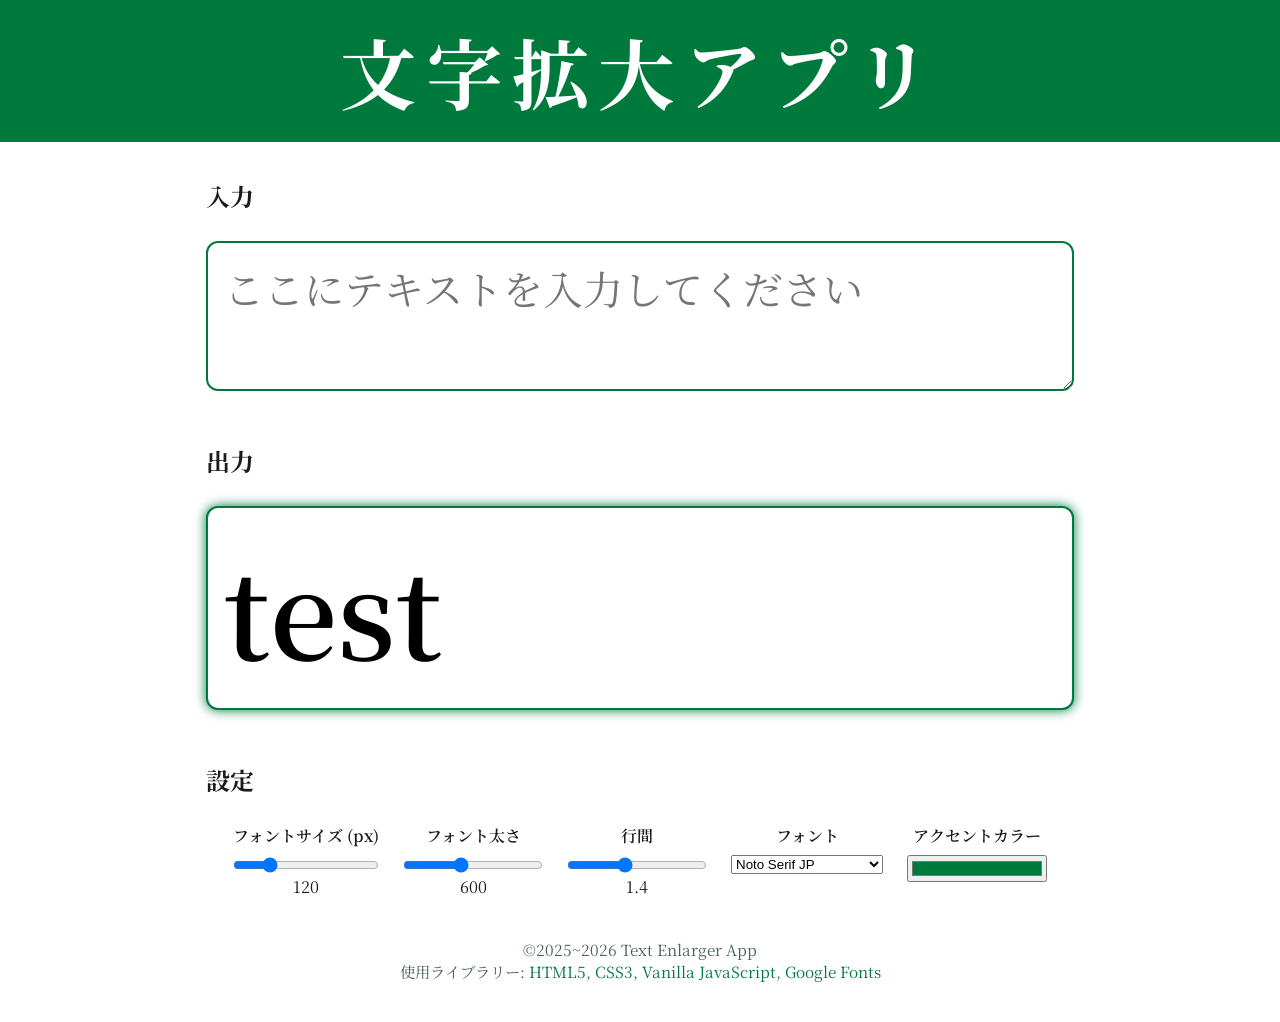
==== commit 912252c4: "index.html v2.6.3 Release-1.0" ====
--- a/legacy/index.html
+++ b/legacy/index.html
@@ -1,281 +1,307 @@
 <!DOCTYPE html>
 <html lang="ja">
 <head>
-<meta charset="UTF-8" />
-<meta name="viewport" content="width=device-width, initial-scale=1" />
-<title>Text enlargement app</title>
-<meta name="description" content="Text拡大appですいれたText拡大表示します" />
-<link rel="icon" href="icon-light.png" type="image/png" />
-<link href="https://fonts.googleapis.com/css2?family=Potta+One&family=Noto+Serif+JP&display=swap" rel="stylesheet" />
-<style>
-
-:root {
-  --color-primary: #00793d;
-  --color-primary-contrast-light: #ffffff;
-  --color-secondary: #4a6354;
-  --color-background: #ffffff;
-  --color-on-background: #1a1c19;
-  --shape-corner-medium: 12px;
-}
-
-body {
-  margin: 0;
-  font-family: 'Noto Serif JP', serif;
-  background-color: var(--color-background);
-  color: var(--color-on-background);
-  min-height: 100vh;
-  display: flex;
-  flex-direction: column;
-}
-
-header {
-  background-color: var(--color-primary);
-  color: var(--color-primary-contrast-light);
-  padding: 1.5rem 2rem;
-  font-weight: 700;
-  font-size: 6vw;
-  letter-spacing: 0.12em;
-  text-align: center;
-  user-select: text;
-  white-space: nowrap;
-  overflow: hidden;
-  text-overflow: ellipsis;
-}
-
-main {
-  max-width: 900px;
-  margin: 0 auto 2rem auto;
-  padding: 1rem;
-  flex-grow: 1;
-  display: flex;
-  flex-direction: column;
-  gap: 2.5rem;
-  min-width: 320px;
-}
-
-textarea#textInput {
-  width: 100%;
-  min-height: 140px;
-  font-size: 40px;
-  font-family: inherit;
-  padding: 1rem;
-  border-radius: var(--shape-corner-medium);
-  border: 2px solid var(--color-primary);
-  resize: vertical;
-  box-sizing: border-box;
-  color: var(--color-on-background);
-  background-color: var(--color-background);
-  transition: border-color 0.3s ease;
-  user-select: text;
-}
-
-#displayArea {
-  width: 100%;
-  min-height: 200px;
-  font-weight: 600;
-  font-size: var(--font-size, 120px);
-  line-height: var(--line-height, 1.4);
-  color: #000000;
-  padding: 0.8rem 0;
-  border-radius: var(--shape-corner-medium);
-  background-color: var(--color-background);
-  box-shadow: 0 0 12px var(--color-primary);
-  white-space: pre-wrap;
-  word-break: break-word;
-  user-select: text;
-  border: 2px solid var(--color-primary);
-  transition: border-color 0.3s ease, box-shadow 0.3s ease;
-  font-family: 'Noto Serif JP', serif;
-}
-
-#settings {
-  display: flex;
-  flex-wrap: wrap;
-  gap: 1.5rem;
-  justify-content: center;
-  align-items: flex-start;
-}
-
-.setting-item {
-  display: flex;
-  flex-direction: column;
-  align-items: center;
-  min-width: 140px;
-}
-
-.setting-item label {
-  font-weight: 600;
-  margin-bottom: 0.5rem;
-  text-align: center;
-}
-
-.setting-item input[type=range],
-.setting-item select,
-.setting-item input[type=color],
-.setting-item input[type=text] {
-  width: 100%;
-  box-sizing: border-box;
-}
-
-footer#footer {
-  text-align: center;
-  font-size: clamp(0.7rem, 1.2vw, 1rem);
-  color: var(--color-secondary);
-  padding: 1.5rem 0 2.5rem 0;
-  user-select: text;
-  font-family: 'Noto Serif JP', serif;
-}
-
-footer#footer a {
-  color: var(--color-primary);
-  text-decoration: none;
-}
-
-footer#footer a:hover {
-  text-decoration: underline;
-}
-
-</style>
+  <meta charset="UTF-8" />
+  <meta name="viewport" content="width=device-width, initial-scale=1" />
+  <title>Text enlargement app</title>
+  <meta name="description" content="Text拡大appです。入力したテキストを拡大表示します" />
+  <link rel="icon" href="icon-light.png" type="image/png" />
+
+  <!-- Google Fonts -->
+  <link href="https://fonts.googleapis.com/css2?family=Potta+One&family=Noto+Serif+JP&family=Sawarabi+Mincho&family=Zen+Kaku+Gothic+New&display=swap" rel="stylesheet" />
+
+  <style>
+    * { box-sizing: border-box; }
+
+    :root {
+      --color-primary: #00793d;
+      --color-primary-contrast-light: #ffffff;
+      --color-secondary: #4a6354;
+      --color-background: #ffffff;
+      --color-on-background: #1a1c19;
+      --shape-corner-medium: 12px;
+    }
+
+    html, body {
+      height: 100%;
+      margin: 0;
+      font-family: 'Noto Serif JP', serif;
+      background-color: var(--color-background);
+      color: var(--color-on-background);
+    }
+
+    body { display: flex; flex-direction: column; }
+
+    header {
+      background-color: var(--color-primary);
+      color: var(--color-primary-contrast-light);
+      padding: 1rem 1rem;
+      font-weight: 700;
+      font-size: 6vw;
+      letter-spacing: 0.12em;
+      text-align: center;
+      user-select: text;
+      white-space: nowrap;
+      overflow: hidden;
+      text-overflow: ellipsis;
+      flex-shrink: 0;
+    }
+
+    main {
+      flex: 1 1 auto;
+      display: flex;
+      flex-direction: column;
+      max-width: 900px;
+      margin: 0 auto;
+      width: 100%;
+      gap: 2rem;
+      padding: 1rem;
+      min-width: 320px;
+    }
+
+    section { display: flex; flex-direction: column; gap: 0.5rem; }
+
+    textarea#textInput {
+      width: 100%;
+      min-height: 140px;
+      font-size: 40px;
+      font-family: inherit;
+      padding: 1rem;
+      border-radius: var(--shape-corner-medium);
+      border: 2px solid var(--color-primary);
+      resize: vertical;
+      background-color: var(--color-background);
+      color: var(--color-on-background);
+      transition: border-color 0.3s ease;
+      flex-shrink: 0;
+    }
+
+    #displayArea {
+      width: 100%;
+      min-height: 200px;
+      font-weight: 600;
+      font-size: var(--font-size, 120px);
+      line-height: var(--line-height, 1.4);
+      padding: 1rem;
+      border-radius: var(--shape-corner-medium);
+      background-color: var(--color-background);
+      box-shadow: 0 0 12px var(--color-primary);
+      white-space: pre-wrap;
+      word-break: break-word;
+      user-select: text;
+      border: 2px solid var(--color-primary);
+      font-family: 'Noto Serif JP', serif;
+      flex-grow: 1;
+      overflow-y: auto;
+      transition: border-color 0.3s ease, box-shadow 0.3s ease;
+    }
+
+    #settings {
+      display: flex;
+      flex-wrap: wrap;
+      gap: 1.5rem;
+      justify-content: center;
+      align-items: flex-start;
+    }
+
+    .setting-item {
+      display: flex;
+      flex-direction: column;
+      align-items: center;
+      min-width: 140px;
+    }
+
+    .setting-item label {
+      font-weight: 600;
+      margin-bottom: 0.5rem;
+      text-align: center;
+    }
+
+    .setting-item input[type=range],
+    .setting-item select,
+    .setting-item input[type=color],
+    .setting-item input[type=text] {
+      width: 100%;
+    }
+
+    footer#footer {
+      text-align: center;
+      font-size: clamp(0.7rem, 1.2vw, 1rem);
+      color: var(--color-secondary);
+      padding: 1.5rem 0 2.5rem 0;
+      user-select: text;
+      flex-shrink: 0;
+    }
+
+    footer#footer a { color: var(--color-primary); text-decoration: none; }
+    footer#footer a:hover { text-decoration: underline; }
+  </style>
 </head>
+
 <body>
 
-<header id="appTitle">文字拡大アプリ</header>
-
-<main>
-
-<section>
-<h2>入力</h2>
-<textarea id="textInput" placeholder="ここにテキストを入力してください"></textarea>
-</section>
-
-<section>
-<h2>出力</h2>
-<div id="displayArea">test</div>
-</section>
-
-<section>
-<h2>設定</h2>
-<div id="settings">
-
-<div class="setting-item">
-<label for="fontSizeSlider">フォントサイズ (px)</label>
-<input type="range" id="fontSizeSlider" min="40" max="400" step="1" value="120" />
-<output id="fontSizeValue">120</output>
-</div>
-
-<div class="setting-item">
-<label for="fontWeightSlider">フォント太さ</label>
-<input type="range" id="fontWeightSlider" min="400" max="900" step="100" value="600" />
-<output id="fontWeightValue">600</output>
-</div>
-
-<div class="setting-item">
-<label for="lineHeightSlider">行間</label>
-<input type="range" id="lineHeightSlider" min="1" max="2" step="0.05" value="1.4" />
-<output id="lineHeightValue">1.4</output>
-</div>
-
-<div class="setting-item">
-<label for="fontSelector">フォント選択</label>
-<select id="fontSelector">
-<option value="'Potta One', cursive">Potta One</option>
-<option value="'Noto Serif JP', serif" selected>Noto Serif JP</option>
-<option value="'Sawarabi Mincho', serif">Sawarabi Mincho</option>
-<option value="Arial, sans-serif">Arial</option>
-<option value="Verdana, sans-serif">Verdana</option>
-<option value="Courier New, monospace">Courier New</option>
-</select>
-</div>
-
-<div class="setting-item">
-<label for="accentSelector">アクセントカラー</label>
-<input type="color" id="accentSelector" value="#00793d" />
-</div>
-
-</div>
-</section>
-
-</main>
-
-<footer id="footer">
-<div id="footer-author">&copy;2025 Text enlargement app</div>
-<div>
-使用ライブラリー:
-<a href="https://developer.mozilla.org/ja/docs/Web/HTML" target="_blank" rel="noopener noreferrer">HTML5</a>,
-<a href="https://developer.mozilla.org/ja/docs/Web/CSS" target="_blank" rel="noopener noreferrer">CSS3</a>,
-<a href="https://developer.mozilla.org/ja/docs/Web/JavaScript" target="_blank" rel="noopener noreferrer">Vanilla JavaScript</a>,
-<a href="https://fonts.google.com/" target="_blank" rel="noopener noreferrer">Google Fonts</a>
-</div>
-</footer>
-
-<script>
-
-const textInput = document.getElementById("textInput")
-const displayArea = document.getElementById("displayArea")
-const fontSizeSlider = document.getElementById("fontSizeSlider")
-const fontSizeValue = document.getElementById("fontSizeValue")
-const fontWeightSlider = document.getElementById("fontWeightSlider")
-const fontWeightValue = document.getElementById("fontWeightValue")
-const lineHeightSlider = document.getElementById("lineHeightSlider")
-const lineHeightValue = document.getElementById("lineHeightValue")
-const fontSelector = document.getElementById("fontSelector")
-const accentSelector = document.getElementById("accentSelector")
-const header = document.getElementById("appTitle")
-
-function updateDisplay() {
-  displayArea.textContent = textInput.value.trim() || "test"
-}
-
-function updateStyles() {
-  displayArea.style.fontSize = fontSizeSlider.value + "px"
-  displayArea.style.fontWeight = fontWeightSlider.value
-  displayArea.style.lineHeight = lineHeightSlider.value
-  displayArea.style.fontFamily = fontSelector.value
-  displayArea.style.color = "#000000"
-  textInput.style.borderColor = accentSelector.value
-  displayArea.style.borderColor = accentSelector.value
-  displayArea.style.boxShadow = `0 0 12px ${accentSelector.value}`
-  header.style.backgroundColor = accentSelector.value
-  header.style.color = getContrastColor(accentSelector.value)
-}
-
-function luminance(r,g,b) {
-  const a = [r,g,b].map(v => {v/=255; return v<=0.03928?v/12.92:Math.pow((v+0.055)/1.055,2.4)})
-  return 0.2126*a[0] + 0.7152*a[1] + 0.0722*a[2]
-}
-
-function getContrastColor(hexColor) {
-  const r = parseInt(hexColor.substr(1,2),16)
-  const g = parseInt(hexColor.substr(3,2),16)
-  const b = parseInt(hexColor.substr(5,2),16)
-  return luminance(r,g,b) > 0.5 ? "#000000" : "#ffffff"
-}
-
-textInput.addEventListener("input", updateDisplay)
-fontSizeSlider.addEventListener("input", () => {fontSizeValue.textContent = fontSizeSlider.value; updateStyles()})
-fontWeightSlider.addEventListener("input", () => {fontWeightValue.textContent = fontWeightSlider.value; updateStyles()})
-lineHeightSlider.addEventListener("input", () => {lineHeightValue.textContent = lineHeightSlider.value; updateStyles()})
-fontSelector.addEventListener("input", updateStyles)
-accentSelector.addEventListener("input", updateStyles)
-
-updateDisplay()
-updateStyles()
-
-const footerAuthor = document.getElementById("footer-author")
-const hostname = window.location.hostname
-const baseYear = 2025
-const currentYear = new Date().getFullYear()
-const yearText = currentYear > baseYear ? `${baseYear}~${currentYear}` : `${baseYear}`
-
-if(hostname.includes("hamuzon.github.io")) {
-  footerAuthor.innerHTML = `&copy;${yearText} <a href="https://hamuzon.github.io" target="_blank" rel="noopener noreferrer">@hamuzon</a>`
-} else if(hostname.includes("hamusata.f5.si")) {
-  footerAuthor.innerHTML = `&copy;${yearText} <a href="https://home.hamusata.f5.si" target="_blank" rel="noopener noreferrer">@hamusata</a>`
-} else {
-  footerAuthor.innerHTML = `&copy;${yearText} Text Enlarger App`
-}
-
-</script>
+  <header id="appTitle">文字拡大アプリ</header>
+
+  <main>
+
+    <section>
+      <h2>入力</h2>
+      <textarea id="textInput" placeholder="ここにテキストを入力してください"></textarea>
+    </section>
+
+    <section style="flex:1 1 auto; display:flex; flex-direction:column;">
+      <h2>出力</h2>
+      <div id="displayArea">test</div>
+    </section>
+
+    <section>
+      <h2>設定</h2>
+      <div id="settings">
+
+        <div class="setting-item">
+          <label for="fontSizeSlider">フォントサイズ (px)</label>
+          <input type="range" id="fontSizeSlider" min="40" max="400" step="1" value="120" />
+          <output id="fontSizeValue">120</output>
+        </div>
+
+        <div class="setting-item">
+          <label for="fontWeightSlider">フォント太さ</label>
+          <input type="range" id="fontWeightSlider" min="400" max="900" step="100" value="600" />
+          <output id="fontWeightValue">600</output>
+        </div>
+
+        <div class="setting-item">
+          <label for="lineHeightSlider">行間</label>
+          <input type="range" id="lineHeightSlider" min="1" max="2" step="0.05" value="1.4" />
+          <output id="lineHeightValue">1.4</output>
+        </div>
+
+        <div class="setting-item">
+          <label>フォント</label>
+          <select id="fontSelector">
+            <option value="'BIZ UDPGothic', sans-serif">BIZ UDPGothic</option>
+            <option value="'BIZ UDPMincho', serif">BIZ UDPMincho</option>
+            <option value="'Zen Kaku Gothic New', sans-serif">Zen Kaku Gothic New</option>
+            <option value="'Noto Sans JP', sans-serif">Noto Sans JP</option>
+            <option value="'Noto Serif JP', serif" selected>Noto Serif JP</option>
+            <option value="'Sawarabi Mincho', serif">Sawarabi Mincho</option>
+            <option value="'Potta One', cursive">Potta One</option>
+            <option value="Arial, sans-serif">Arial</option>
+            <option value="Verdana, sans-serif">Verdana</option>
+            <option value="Courier New, monospace">Courier New</option>
+            <option value="'Kosugi Maru', sans-serif">Kosugi Maru</option>
+            <option value="'Kiwi Maru', serif">Kiwi Maru</option>
+            <option value="'M PLUS Rounded 1c', sans-serif">M PLUS Rounded 1c</option>
+            <option value="'Shippori Mincho', serif">Shippori Mincho</option>
+          </select>
+        </div>
+
+        <div class="setting-item">
+          <label for="accentSelector">アクセントカラー</label>
+          <input type="color" id="accentSelector" value="#00793d" />
+        </div>
+
+      </div>
+    </section>
+
+  </main>
+
+  <footer id="footer">
+    <div id="footer-author">&copy;2025 Text enlargement app</div>
+    <div>
+      使用ライブラリー:
+      <a href="https://developer.mozilla.org/ja/docs/Web/HTML" target="_blank" rel="noopener noreferrer">HTML5</a>,
+      <a href="https://developer.mozilla.org/ja/docs/Web/CSS" target="_blank" rel="noopener noreferrer">CSS3</a>,
+      <a href="https://developer.mozilla.org/ja/docs/Web/JavaScript" target="_blank" rel="noopener noreferrer">Vanilla JavaScript</a>,
+      <a href="https://fonts.google.com/" target="_blank" rel="noopener noreferrer">Google Fonts</a>
+    </div>
+  </footer>
+
+  <script>
+    const textInput        = document.getElementById("textInput");
+    const displayArea      = document.getElementById("displayArea");
+    const fontSizeSlider   = document.getElementById("fontSizeSlider");
+    const fontSizeValue    = document.getElementById("fontSizeValue");
+    const fontWeightSlider = document.getElementById("fontWeightSlider");
+    const fontWeightValue  = document.getElementById("fontWeightValue");
+    const lineHeightSlider = document.getElementById("lineHeightSlider");
+    const lineHeightValue  = document.getElementById("lineHeightValue");
+    const fontSelector     = document.getElementById("fontSelector");
+    const accentSelector   = document.getElementById("accentSelector");
+    const header           = document.getElementById("appTitle");
+
+    function updateDisplay() {
+      displayArea.textContent = textInput.value.trim() || "test";
+      updateStyles();
+    }
+
+    function updateStyles() {
+      displayArea.style.fontSize   = fontSizeSlider.value + "px";
+      displayArea.style.fontWeight = fontWeightSlider.value;
+      displayArea.style.lineHeight = lineHeightSlider.value;
+      displayArea.style.fontFamily = fontSelector.value;
+      displayArea.style.color      = "#000000";
+
+      textInput.style.borderColor   = accentSelector.value;
+      displayArea.style.borderColor = accentSelector.value;
+      displayArea.style.boxShadow   = `0 0 12px ${accentSelector.value}`;
+
+      header.style.backgroundColor = accentSelector.value;
+      header.style.color           = getContrastColor(accentSelector.value);
+    }
+
+    function luminance(r, g, b) {
+      const a = [r, g, b].map(v => {
+        v /= 255;
+        return v <= 0.03928 ? v / 12.92 : Math.pow((v + 0.055)/1.055, 2.4);
+      });
+      return 0.2126 * a[0] + 0.7152 * a[1] + 0.0722 * a[2];
+    }
+
+    function getContrastColor(hexColor) {
+      const r = parseInt(hexColor.substr(1,2),16);
+      const g = parseInt(hexColor.substr(3,2),16);
+      const b = parseInt(hexColor.substr(5,2),16);
+      return luminance(r,g,b) > 0.5 ? "#000000" : "#ffffff";
+    }
+
+    textInput.addEventListener("input", updateDisplay);
+
+    fontSizeSlider.addEventListener("input", () => {
+      fontSizeValue.textContent = fontSizeSlider.value;
+      updateStyles();
+    });
+
+    fontWeightSlider.addEventListener("input", () => {
+      fontWeightValue.textContent = fontWeightSlider.value;
+      updateStyles();
+    });
+
+    lineHeightSlider.addEventListener("input", () => {
+      lineHeightValue.textContent = lineHeightSlider.value;
+      updateStyles();
+    });
+
+    fontSelector.addEventListener("input", updateStyles);
+    accentSelector.addEventListener("input", updateStyles);
+
+    updateDisplay();
+    updateStyles();
+
+    const footerAuthor = document.getElementById("footer-author");
+    const hostname     = window.location.hostname;
+    const baseYear     = 2025;
+    const currentYear  = new Date().getFullYear();
+    const yearText     = currentYear > baseYear ? `${baseYear}~${currentYear}` : `${baseYear}`;
+
+    if(hostname.includes("hamuzon.github.io")) {
+      footerAuthor.innerHTML = `&copy;${yearText} <a href="https://hamuzon.github.io" target="_blank" rel="noopener noreferrer">@hamuzon</a>`;
+    } else if(hostname.includes("hamusata.f5.si")) {
+      footerAuthor.innerHTML = `&copy;${yearText} <a href="https://home.hamusata.f5.si" target="_blank" rel="noopener noreferrer">@hamusata</a>`;
+    } else {
+      footerAuthor.innerHTML = `&copy;${yearText} Text Enlarger App`;
+    }
+  </script>
 
 </body>
 </html>
